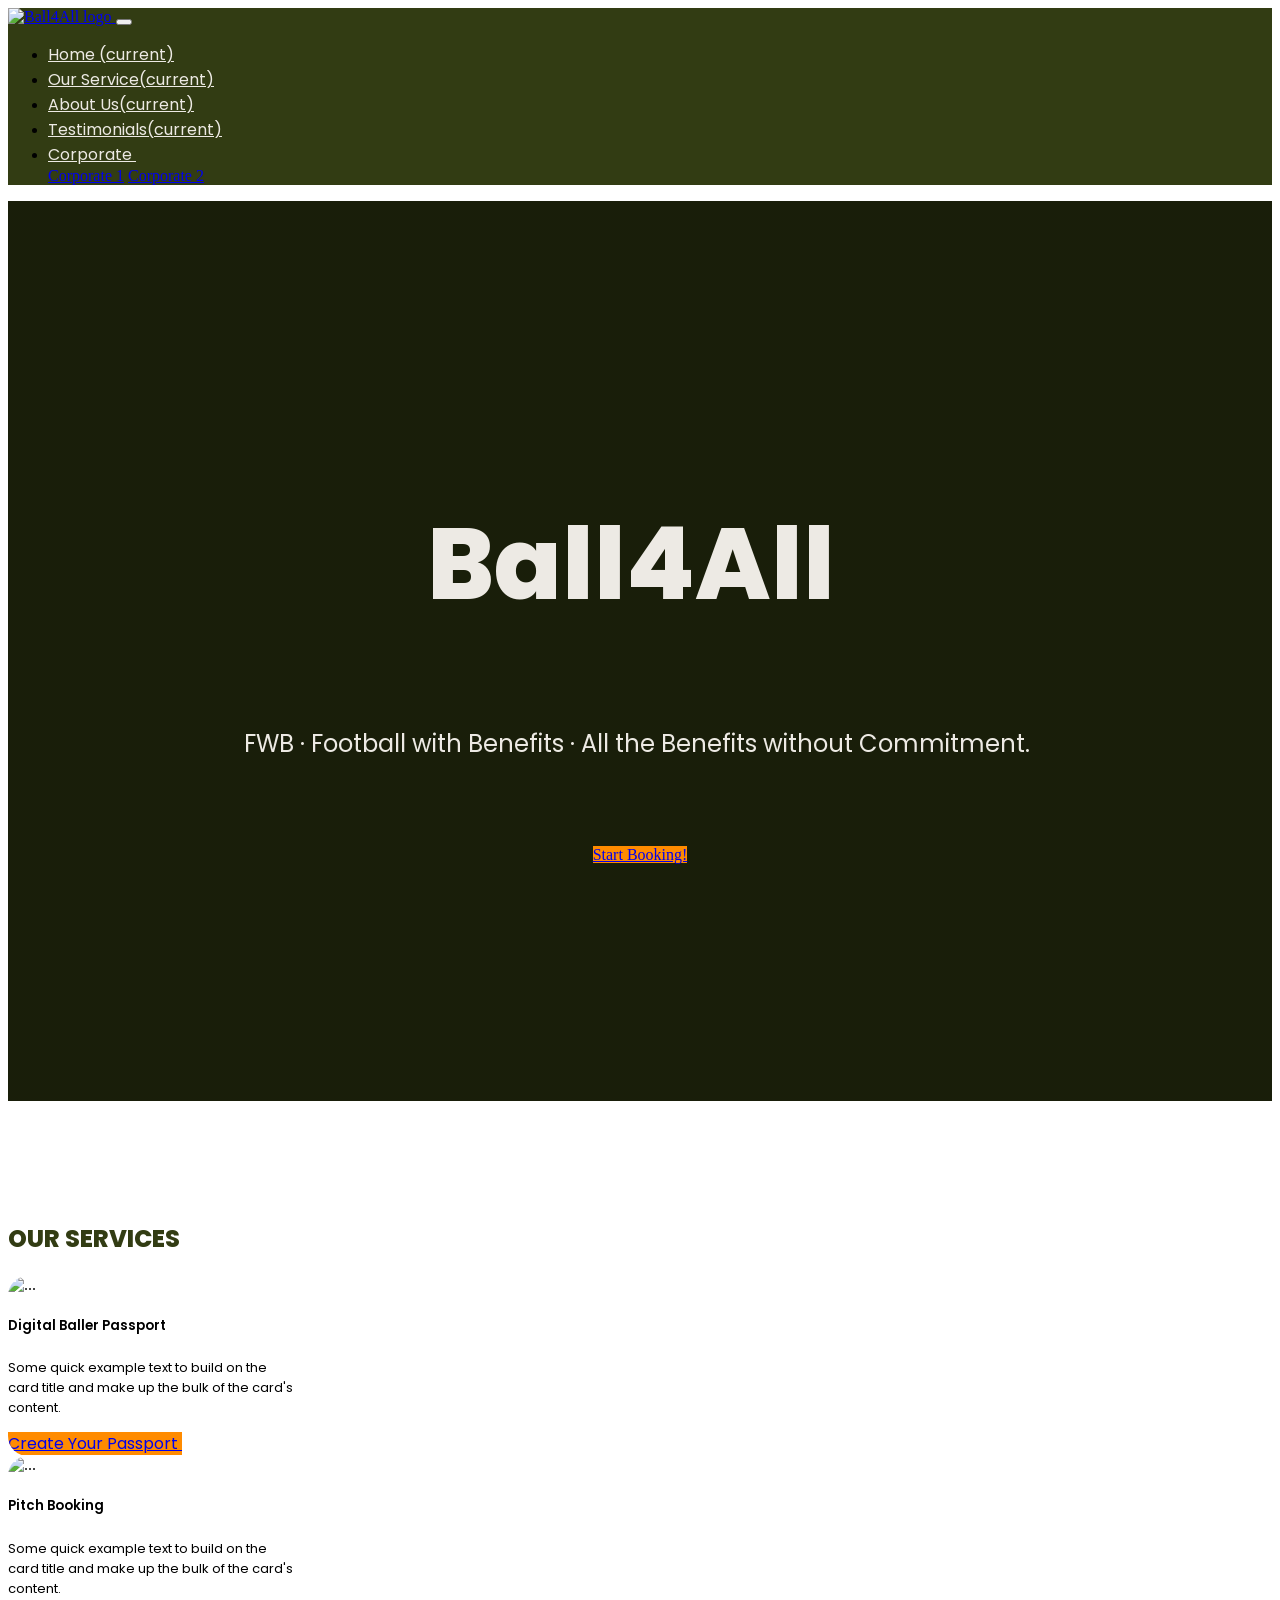
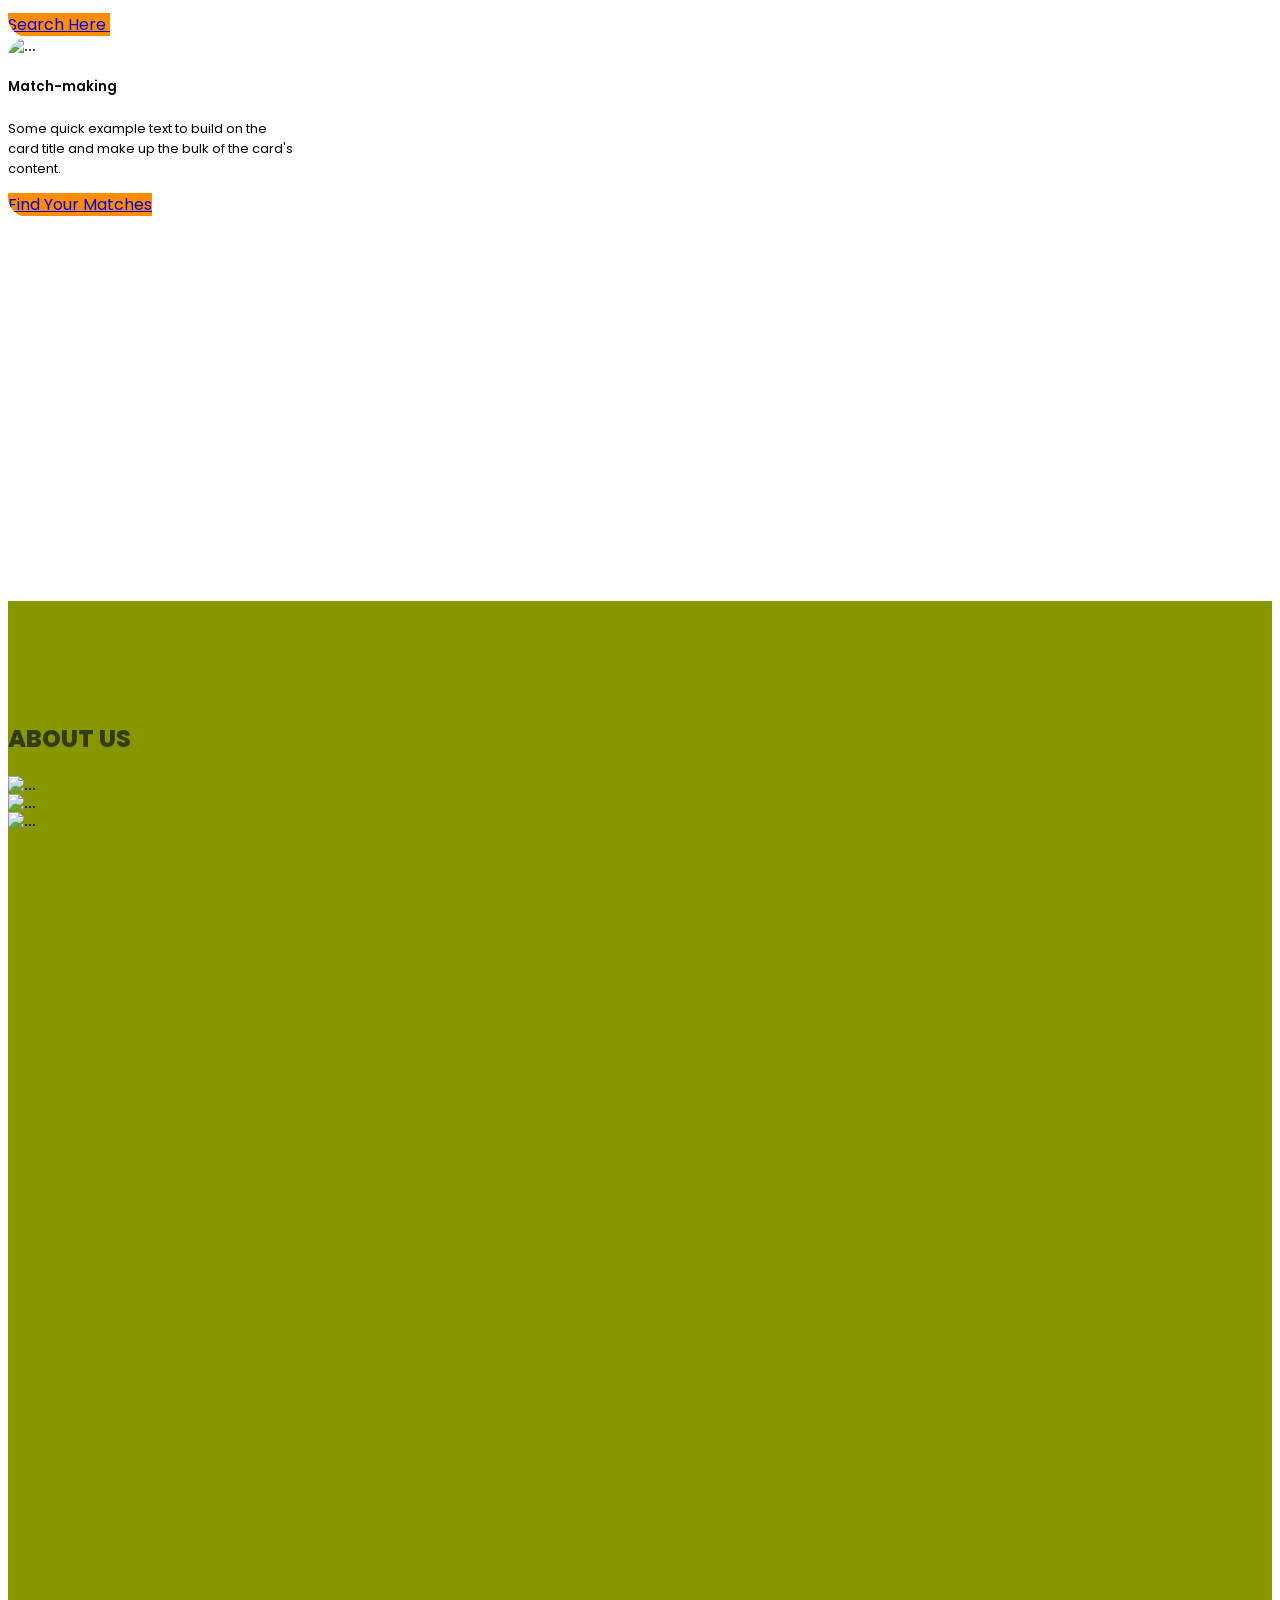
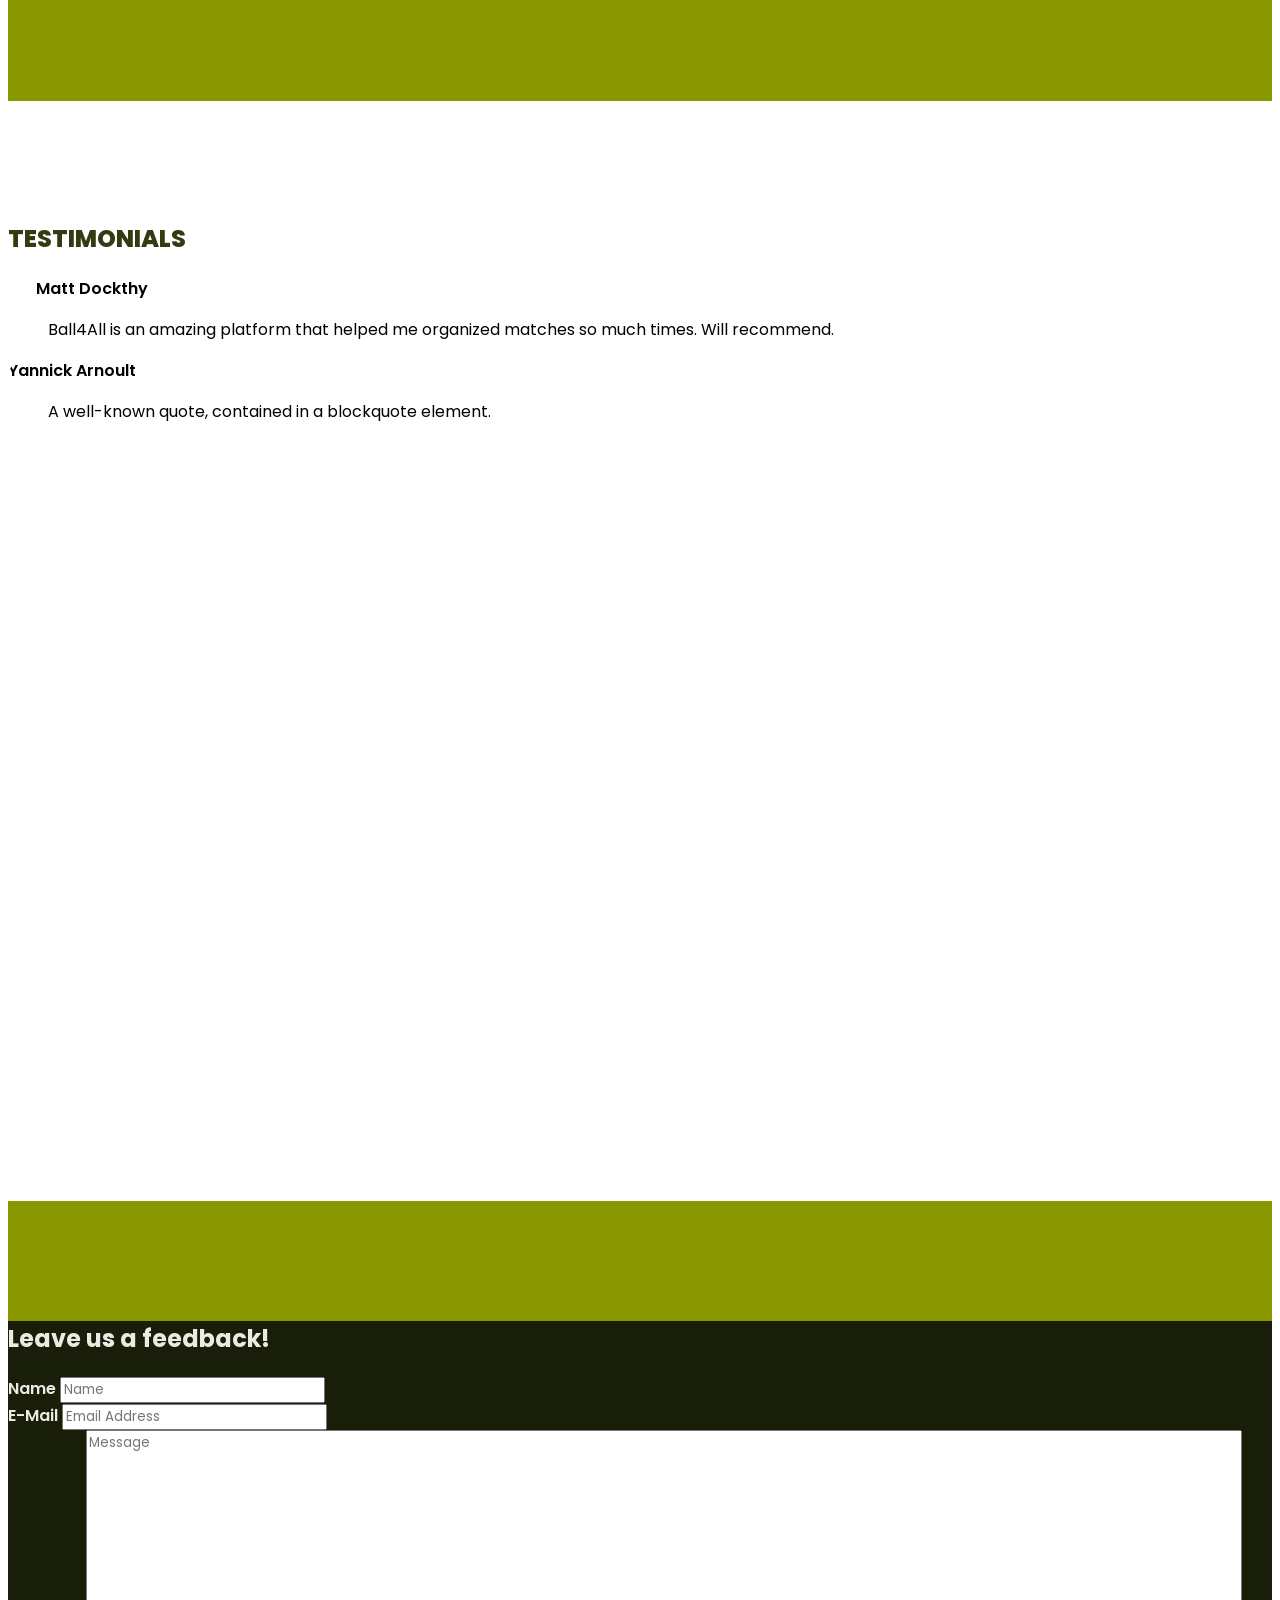
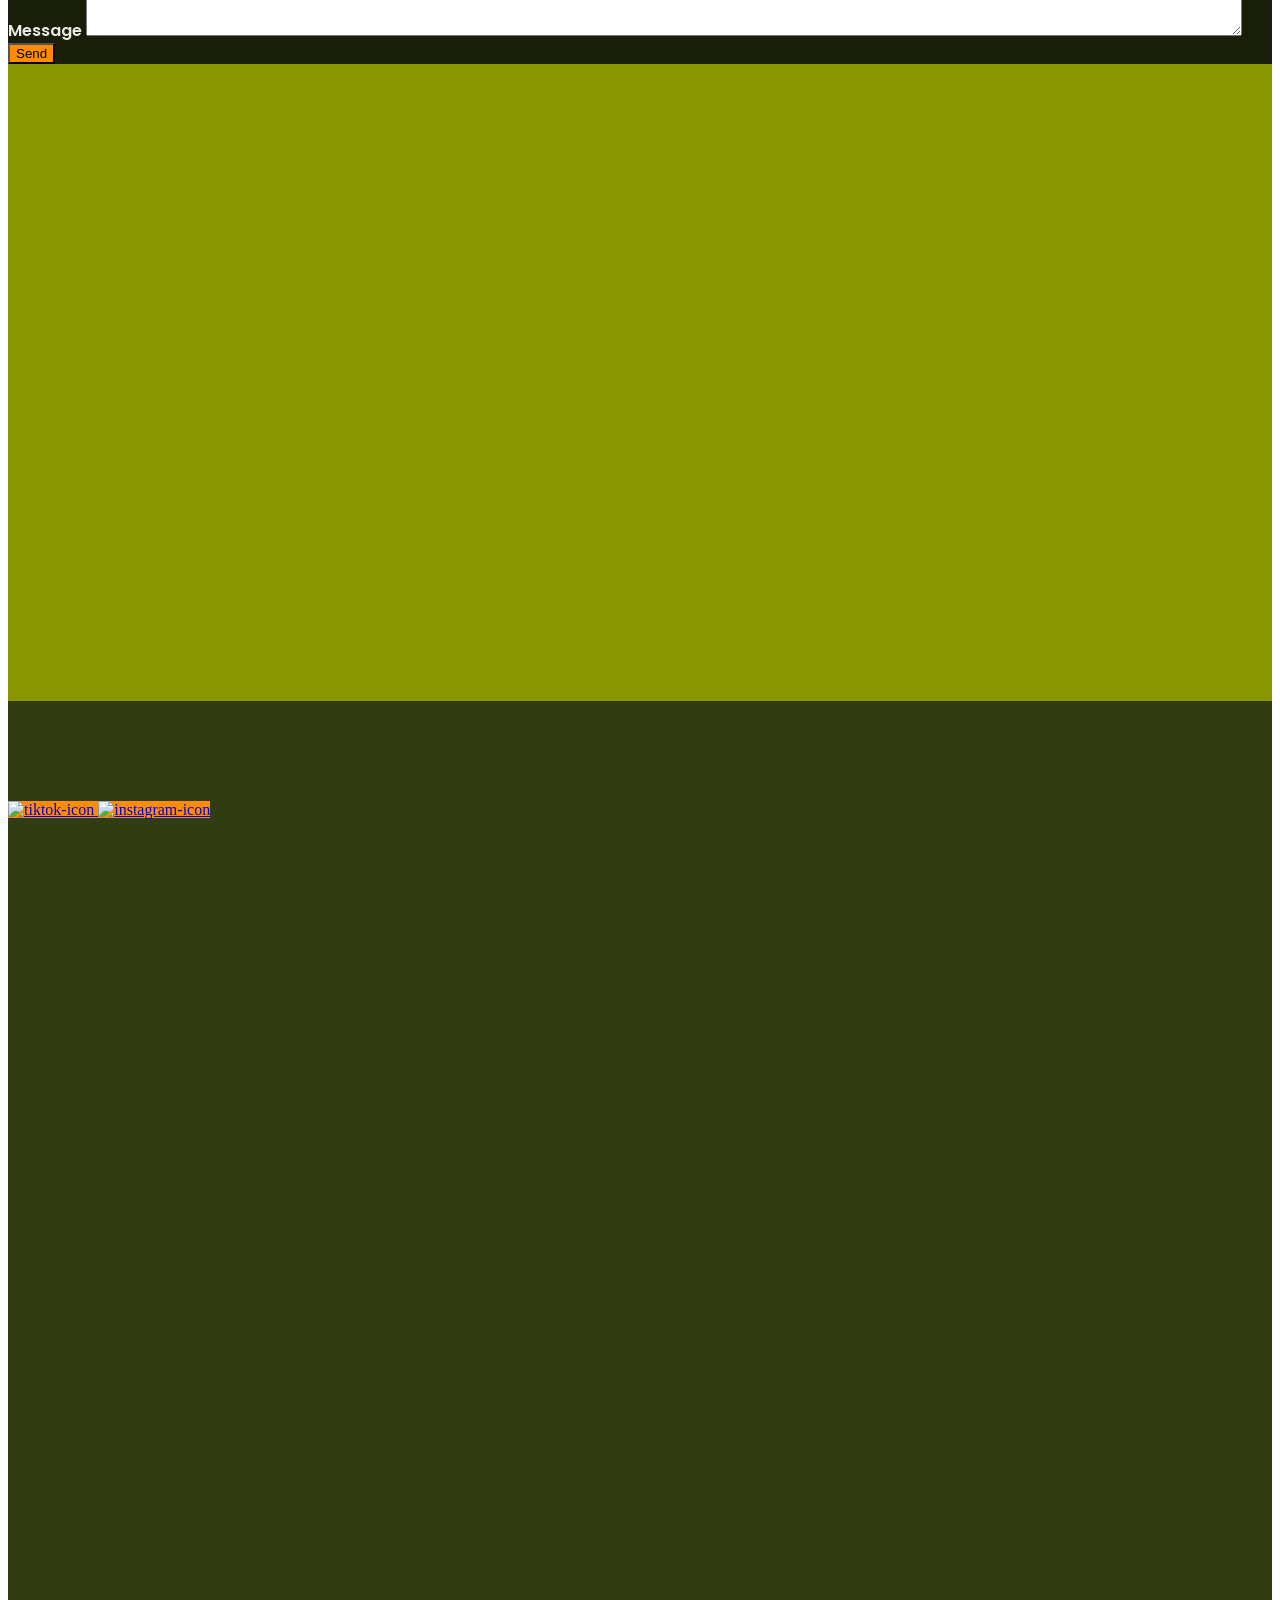
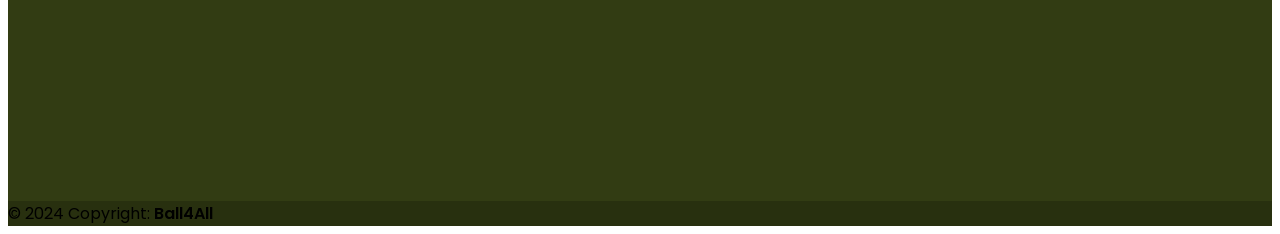
==== index.html @ 99232d5b "Fixed the Jumbotron" ====
<!DOCTYPE html>
<html lang="en">
  <head>
    <meta charset="utf-8">
    <meta http-equiv="X-UA-Compatible" content="IE=edge">
    <meta name="viewport" content="width=device-width, initial-scale=1">
    <title>Bootstrap Agency Page Template</title>
    <!-- Bootstrap -->
    <link href="css/bootstrap-4.4.1.css" rel="stylesheet">
    <link href="css/styles.css" rel="stylesheet" type="text/css">
	<link rel="preconnect" href="https://fonts.googleapis.com">
<link rel="preconnect" href="https://fonts.gstatic.com" crossorigin>
<link href="https://fonts.googleapis.com/css2?family=Poppins:ital,wght@0,100;0,200;0,300;0,400;0,500;0,600;0,700;0,800;0,900;1,100;1,200;1,300;1,400;1,500;1,600;1,700;1,800;1,900&display=swap" rel="stylesheet">
  </head>
  <body>
    <nav class="navbar navbar-expand-lg navbar-light bg-light">
    
        <a class="navbar-brand" href="#">
		      <img class="navbar-logo" src="images/ball4all logo-monogram-06.png" width="100" height="62,5" alt="Ball4All logo">
			  </a>
        
        <button class="navbar-toggler" type="button" data-toggle="collapse" data-target="#navbarSupportedContent" aria-controls="navbarSupportedContent" aria-expanded="false" aria-label="Toggle navigation"> <span class="navbar-toggler-icon"></span> </button>
      
      <div class="collapse navbar-collapse" id="navbarSupportedContent">
        <ul class="navbar-nav ml-auto">
          <li class="nav-item active"> <a class="nav-link poppins-regular" href="#">Home <span class="sr-only">(current)</span></a> </li>
          <li class="nav-item active"> <a class="nav-link poppins-regular" href="#">Our Service<span class="sr-only">(current)</span></a> </li>
          <li class="nav-item active"> <a class="nav-link poppins-regular" href="#">About Us<span class="sr-only">(current)</span></a> </li>
          <li class="nav-item active"> <a class="nav-link poppins-regular" href="#">Testimonials<span class="sr-only">(current)</span></a> </li>
          
         
			 <li class="nav-item dropdown">
            <a class="nav-link dropdown-toggle poppins-regular" href="#" id="navbarDropdown1" role="button" data-toggle="dropdown" aria-haspopup="true" aria-expanded="false"> Corporate&nbsp; </a>
            <div class="dropdown-menu" aria-labelledby="navbarDropdown">
              <a class="dropdown-item" href="corporate.html">Corporate 1</a> <a class="dropdown-item" href="corporate2.html">Corporate 2</a>
             
            </div>
          </li>
        </ul>
        <!--<form class="form-inline my-2 my-lg-0">
          <input class="form-control mr-sm-2 poppins-regular" type="search" placeholder="Search" aria-label="Search">
          <button class="btn btn-outline-success my-2 my-sm-0 poppins-regular" type="submit">Search</button>
        </form>-->
      </div>
    </nav>

    <header>
      <div class="jumbotron">
        <div class="container">
          <div class="row">
            <div class="col-12 content">
              <h1 class="brand-name text-center poppins-bold">Ball4All&nbsp;</h1>
              <h2 class="brand-intro text-center poppins-regular">FWB · Football with Benefits · All the Benefits without Commitment.&nbsp;</h2>
              <p>&nbsp;</p>
              <p class="booking-button text-center"><a class="btn btn-primary btn-lg" href="#" role="button poppins-regular">Start Booking!</a> </p>
            </div>
          </div>
        </div>
      </div>
    </header>
   
    <section id="our-services"> <!-- Our Services-->
      <div class="container">
  <div class="row">
            <div class="col-lg-12 mb-2 text-center">
            <h2 class="poppins-bold about-us">OUR SERVICES&nbsp;</h2>
          </div>
        </div>
		  

		  
  <div class="row">
    <div class="col-lg-4 col-md-6 col-sm-12">
	  <div class="card" style="width: 18rem;">
  <img src="images/ball4all-instagram-passport-13.jpg" class="card-img-top" alt="...">
  <div class="card-body">
    <h5 class="card-title poppins-semibold">Digital Baller Passport&nbsp;&nbsp;</h5>
    <p class="card-text poppins-regular">Some quick example text to build on the card title and make up the bulk of the card's content.</p>
    <a href="ballerpassport.html" class="btn btn-primary poppins-regular">Create Your Passport&nbsp;</a>
  </div>
</div>
<!-- end card 1 -->
	  </div>
	<div class="col-lg-4 col-md-6 col-sm-12">
	  <div class="card" style="width: 18rem;">
  <img src="images/ball4all-instagram-12.jpg" class="card-img-top" alt="...">
  <div class="card-body">
    <h5 class="card-title poppins-semibold">Pitch Booking&nbsp;</h5>
    <p class="card-text poppins-regular">Some quick example text to build on the card title and make up the bulk of the card's content.</p>
    <a href="pitch-booking.html" class="btn btn-primary poppins-regular">Search Here&nbsp;</a>
  </div>
</div>
	 </div>
	<!-- end card 2 -->
	<div class="col-lg-4 col-md-6 col-sm-12">
	  <div class="card" style="width: 18rem;">
  <img src="images/ball4all-instagram-matchmaking-16.jpg" class="card-img-top" alt="...">
  <div class="card-body">
    <h5 class="card-title poppins-semibold">Match-making&nbsp;</h5>
    <p class="card-text poppins-regular">Some quick example text to build on the card title and make up the bulk of the card's content.</p>
    <a href="matchmaking.html" class="btn btn-primary poppins-regular">Find Your Matches</a>
  </div>
</div>
	  </div>
	<!-- end card 3 -->
  </div>
  </div>
</section>

  <section id="about-us" class="sc-about"> <!--About Us-->
		<div class="container">
        <div class="row">
          <div class="col-lg-12 mb-3 mt-5 text-center">
            <h2 class="poppins-bold about-us">ABOUT US&nbsp;</h2>
          </div>
        </div>
    </div>
	    
    <div class="container">
          <div id="carouselExample" class="carousel slide">
        <div class="carousel-inner">
          <div class="carousel-item active">
            <img src="images/ball4all_brand-styleguide-mockup.jpg" class="d-block w-100" alt="...">
          </div>
          <div class="carousel-item">
            <img src="images/ball4all_brand-styleguide-mockup2.jpg" class="d-block w-100" alt="...">
          </div>
          <div class="carousel-item">
            <img src="..." class="d-block w-100" alt="...">
          </div>
        </div>
        <button class="carousel-control-prev" type="button" data-bs-target="#carouselExample" data-bs-slide="prev">
          <span class="carousel-control-prev-icon" aria-hidden="true"></span>
          <span class="visually-hidden poppins-regular">Previous</span>
        </button>
        <button class="carousel-control-next" type="button" data-bs-target="#carouselExample" data-bs-slide="next">
          <span class="carousel-control-next-icon" aria-hidden="true"></span>
          <span class="visually-hidden poppins-regular">Next</span>
        </button>
      </div>
    </div>
     <!-- end carousel -->

  </section>
		  
	
  <section class="testimonials"> <!-- Testimonial Section--->
		   
      <div class="row">
          <div class="col-lg-12 mb-2 mt-5 text-center">
            <h2 class="poppins-bold about-us">TESTIMONIALS&nbsp;</h2>
          </div>
        </div>

      <div class="row">
          <div class= "col-lg-6 col-sm-12"> 
            <div class="card">
          <div class="card-header poppins-semibold">
        &nbsp; &nbsp; &nbsp; &nbsp;Matt Dockthy</div>
      <div class="card-body">
        <blockquote class="blockquote mb-0 poppins-regular">
          <p>Ball4All is an amazing platform that helped me organized matches so much times. Will recommend.&nbsp;&nbsp;</p>
        </blockquote>
      </div>
    </div>
        </div>
        <!-- end quote 1 -->
        <div class= "col-lg-6 col-sm-12"> 
        <div class="card">
      <div class="card-header poppins-semibold">
        Yannick Arnoult&nbsp; </div>
      <div class="card-body">
        <blockquote class="blockquote mb-0 poppins-regular">
          <p>A well-known quote, contained in a blockquote element.</p>
        </blockquote>
      </div>
    </div>
        </div>
        <!-- end quote 2 -->
      </div>
		  
	</section>	  
		
  <section class="sc-feedback">
      <div class="row mt-4">
        <div class="col-12 col-md-8 mx-auto">
          <div class="jumbotron">
            <div class="row text-center">
              <div class="text-center col-12 feedback-title poppins-bold">
                <h2>Leave us a feedback!</h2>
              </div>
              <div class="text-center col-12">
                <!-- CONTACT FORM https://github.com/jonmbake/bootstrap3-contact-form -->
                <form id="feedbackForm" class="text-center">
                  <div class="form-group poppins-semibold feedback-info">
                    <label for="name">Name</label>
                    <input type="text" class="form-control poppins-regular" id="name" name="name" placeholder="Name" aria-describedby="nameHelp">
                    <span id="nameHelp" class="form-text text-muted" style="display: none;">Please enter your name.</span>
                  </div>
                  <div class="form-group poppins-semibold feedback-info">
                    <label for="email">E-Mail</label>
                    <input type="email" class="form-control poppins-regular" id="email" name="email" placeholder="Email Address" aria-describedby="emailHelp">
                    <span id="emailHelp" class="form-text text-muted" style="display: none;">Please enter a valid e-mail address.</span>
                  </div>
                  <div class="form-group poppins-semibold feedback-info">
                    <label for="message">Message</label>
                    <textarea rows="10" cols="100" class="form-control poppins-regular" id="message" name="message" placeholder="Message" aria-describedby="messageHelp"></textarea>
                    <span id="messageHelp" class="form-text text-muted" style="display: none;">Please enter a message.</span>
                  </div>
                  <button type="submit" id="feedbackSubmit" class="btn btn-primary btn-lg"> Send</button>
                </form>
              </div>
            </div>
          </div>
        </div>
      </div>
  </section>
    </div>
	
    <!-- jQuery (necessary for Bootstrap's JavaScript plugins) --> 
    <script src="js/jquery-3.4.1.min.js"></script> 
    <!-- Include all compiled plugins (below), or include individual files as needed --> 
    <script src="js/popper.min.js"></script> 
    <script src="js/bootstrap-4.4.1.js"></script>
			</div>
           </div>
		</section>
	 <footer class="text-center text-white" style="background-color: #323C13;">
  <!-- Grid container -->
  <div class="container pt-4">
    <!-- Section: Social media -->
    <section class="mb-4">
    
      <a
        class="btn btn-link btn-floating btn-lg text-dark m-1"
        href="#!"
        role="button"
        data-mdb-ripple-color="dark"
        ><i class="fab fa-tiktok"></i
      > <img src="images/tiktok-icon.png" width="30" length="30" alt="tiktok-icon"> </a>

      <!-- Instagram -->
      <a
        class="btn btn-link btn-floating btn-lg text-dark m-1"
        href="https://www.instagram.com/ball4all24/" 
        role="button"
        data-mdb-ripple-color="dark"
        ><i class="fab fa-instagram"></i
      > <img src="images/instagram-white-icon.png" width="30" length="30" alt="instagram-icon"> </a>

      
    </section>
    <!-- Section: Social media -->
  </div>
  <!-- Grid container -->

  <!-- Copyright -->
  <div class="text-center p-3 poppins-regular" style="background-color: rgba(0, 0, 0, 0.2);">
    © 2024 Copyright:
    <a class="poppins-semibold">Ball4All</a>
  </div>
  <!-- Copyright -->
</footer>
  
<!-- End of .container -->
  </body>
</html>
---- css/styles.css ----
@charset "utf-8";
/* CSS Document */

.navbar {
	background-color: #323C13 !important; 
}

.jumbotron {
	background-color: #323C13 !important;
}

.nav-link {
	color: #EDEAE4 !important; 
}

.btn {
	background-color: #FF8B00 !important;
}

.btn:active {
	background-color: #889600 !important;
}

.btn-outline-success {
	border-color: #FF8B00 !important; 
}

.btn-outline-success:active {
	border-color: #FF8B00 !important; 
}

.jumbotron {
	background-image: linear-gradient(rgba(0, 0, 0, 0.5), rgba(0, 0, 0, 0.5)), url("../images/playing-football.jpg");
	background-size: cover;
	background-repeat: no-repeat; 
}

.poppins-bold {
  font-family: "Poppins", sans-serif;
  font-weight: 800;
  font-style: normal;
}

.poppins-regular {
  font-family: "Poppins", sans-serif;
  font-weight: 400;
  font-style: normal;
	
}

.brand-name {
	color: #EDEAE4 !important; 
	font-size: 100px !important;
}

.brand-intro {
	color: #EDEAE4 !important;
}

.landing-page {
	background-color: aqua; 
	opacity: 0.5; 
}

.poppins-semibold {
  font-family: "Poppins", sans-serif;
  font-weight: 600;
  font-style: normal;
}

.about-us {
	color: #323C13; 
}

.card-text {
	font-size: 13px;
}

.carousel-control-next {
	opacity: 0; 
}

.carousel-control-prev {
	opacity: 0; 
}

.feedback-title {
	color: #EDEAE4;
}

.feedback-info {
	color: #EDEAE4;
}


.sc-about{
	background-color: #889600;

}
.sc-feedback{
	background-color: #889600;
}

section{
	width: 100%;
	padding-top: 100px;
	padding-bottom: 100px;
	min-height: 100vh;
	width: 100%;
}
.card{
	border-radius:20px;
	overflow: hidden;
}

.jumbotron .content{
	display: flex;
	flex-direction: column;
	justify-content: center;
	align-items: center;
	height: 100vh;

}
.jumbotron {
	border-radius: 0 !important;
}
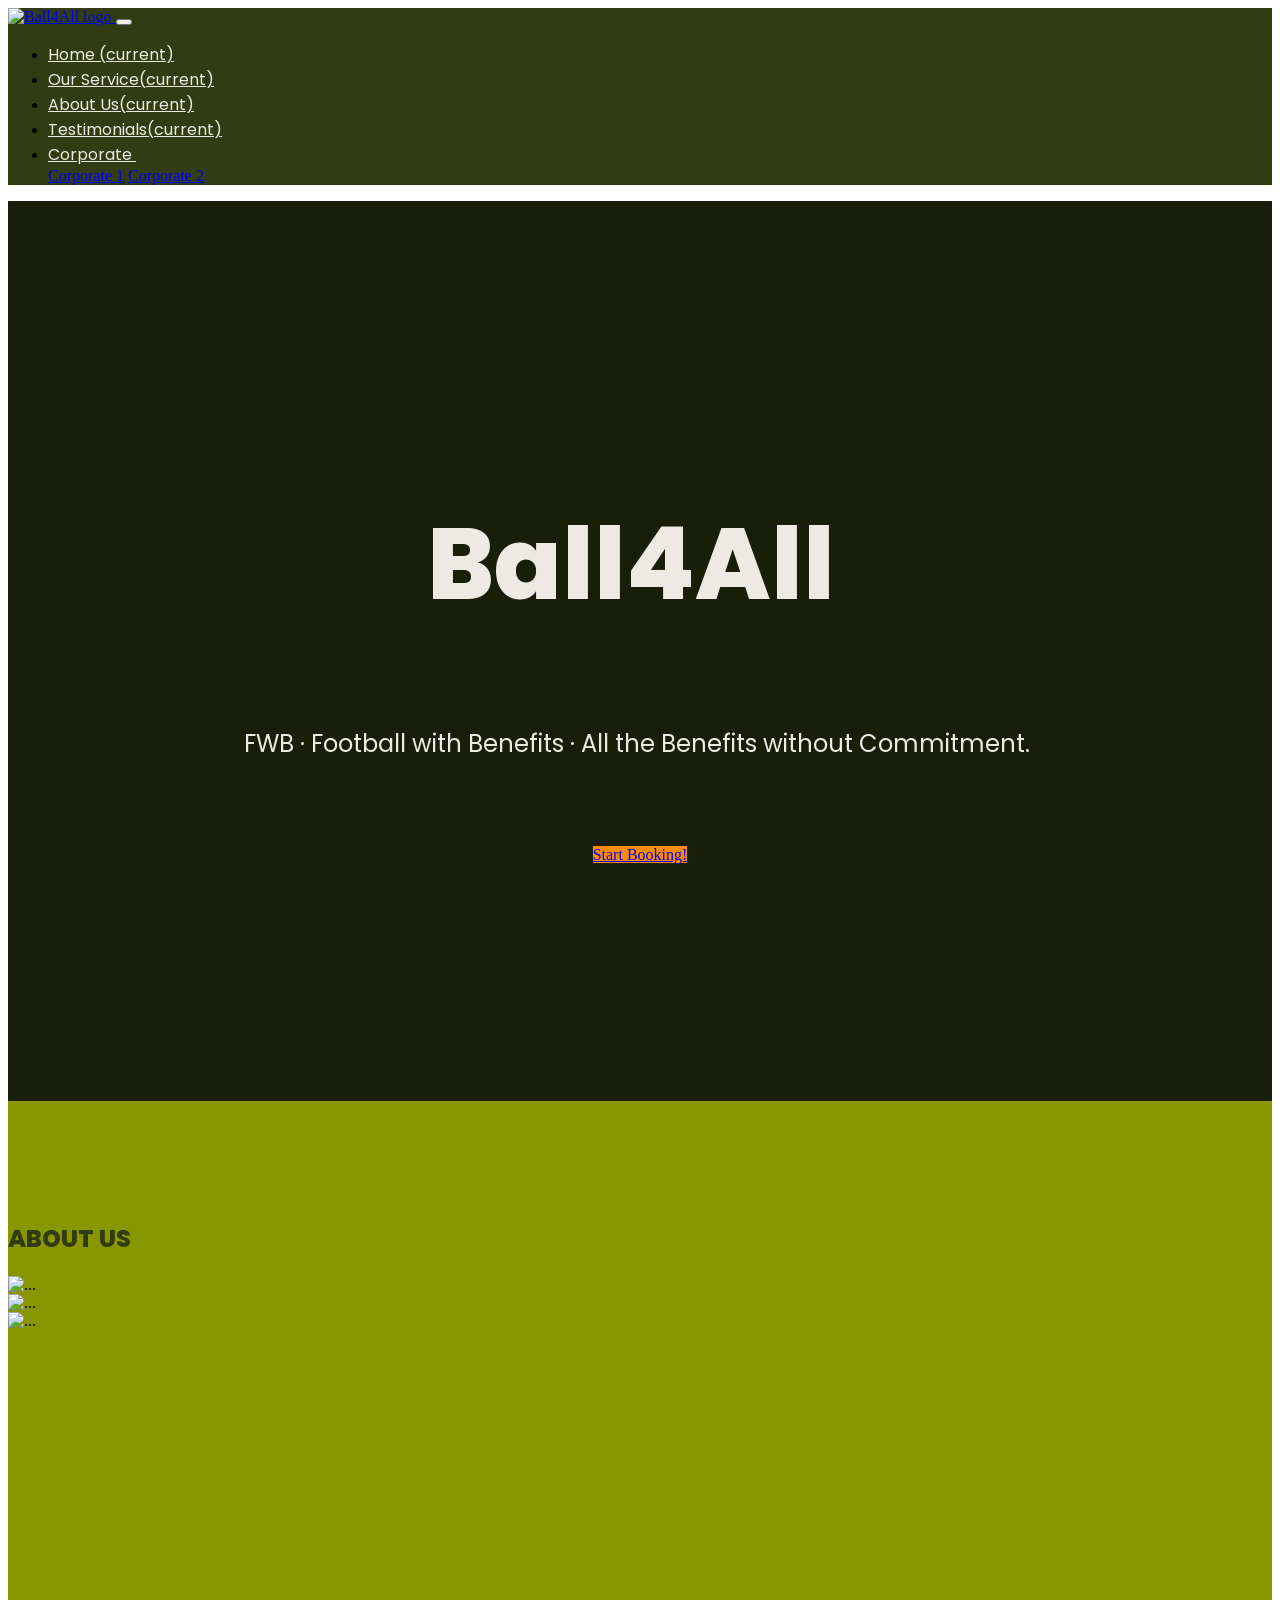
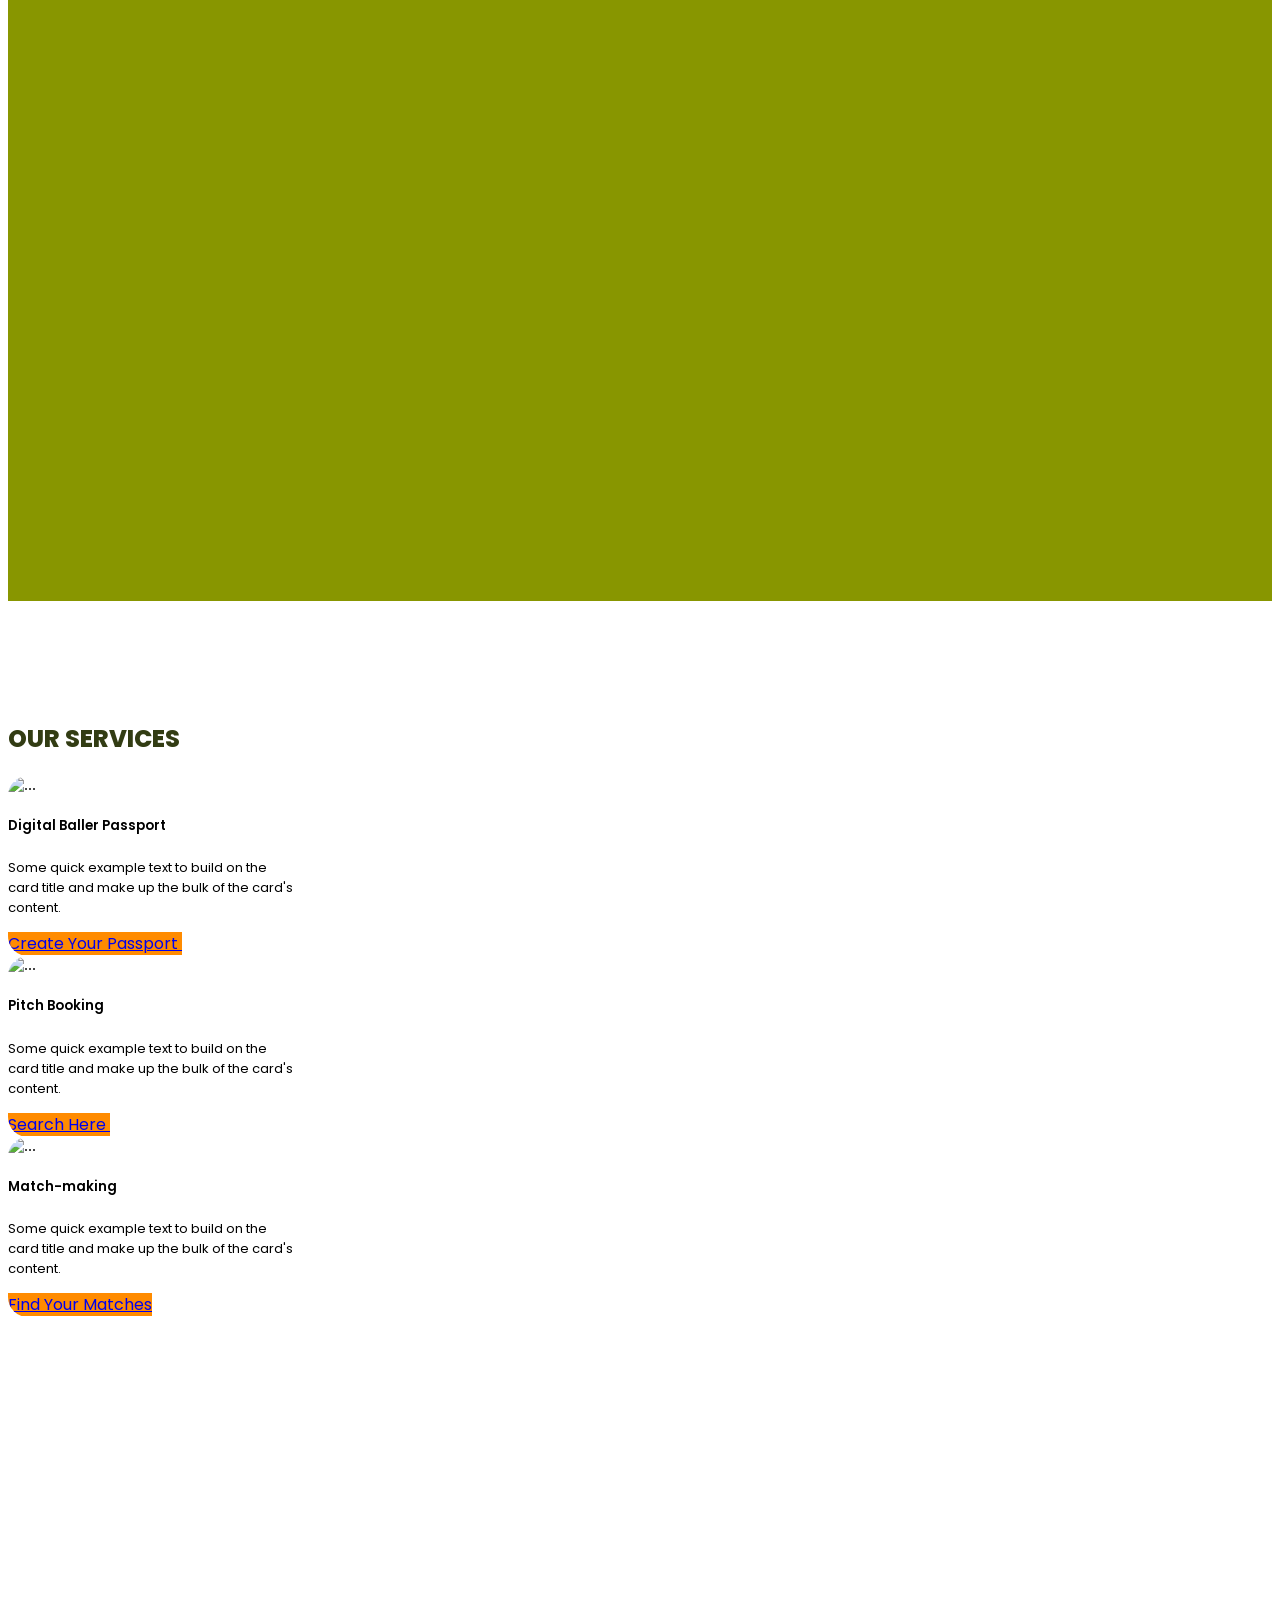
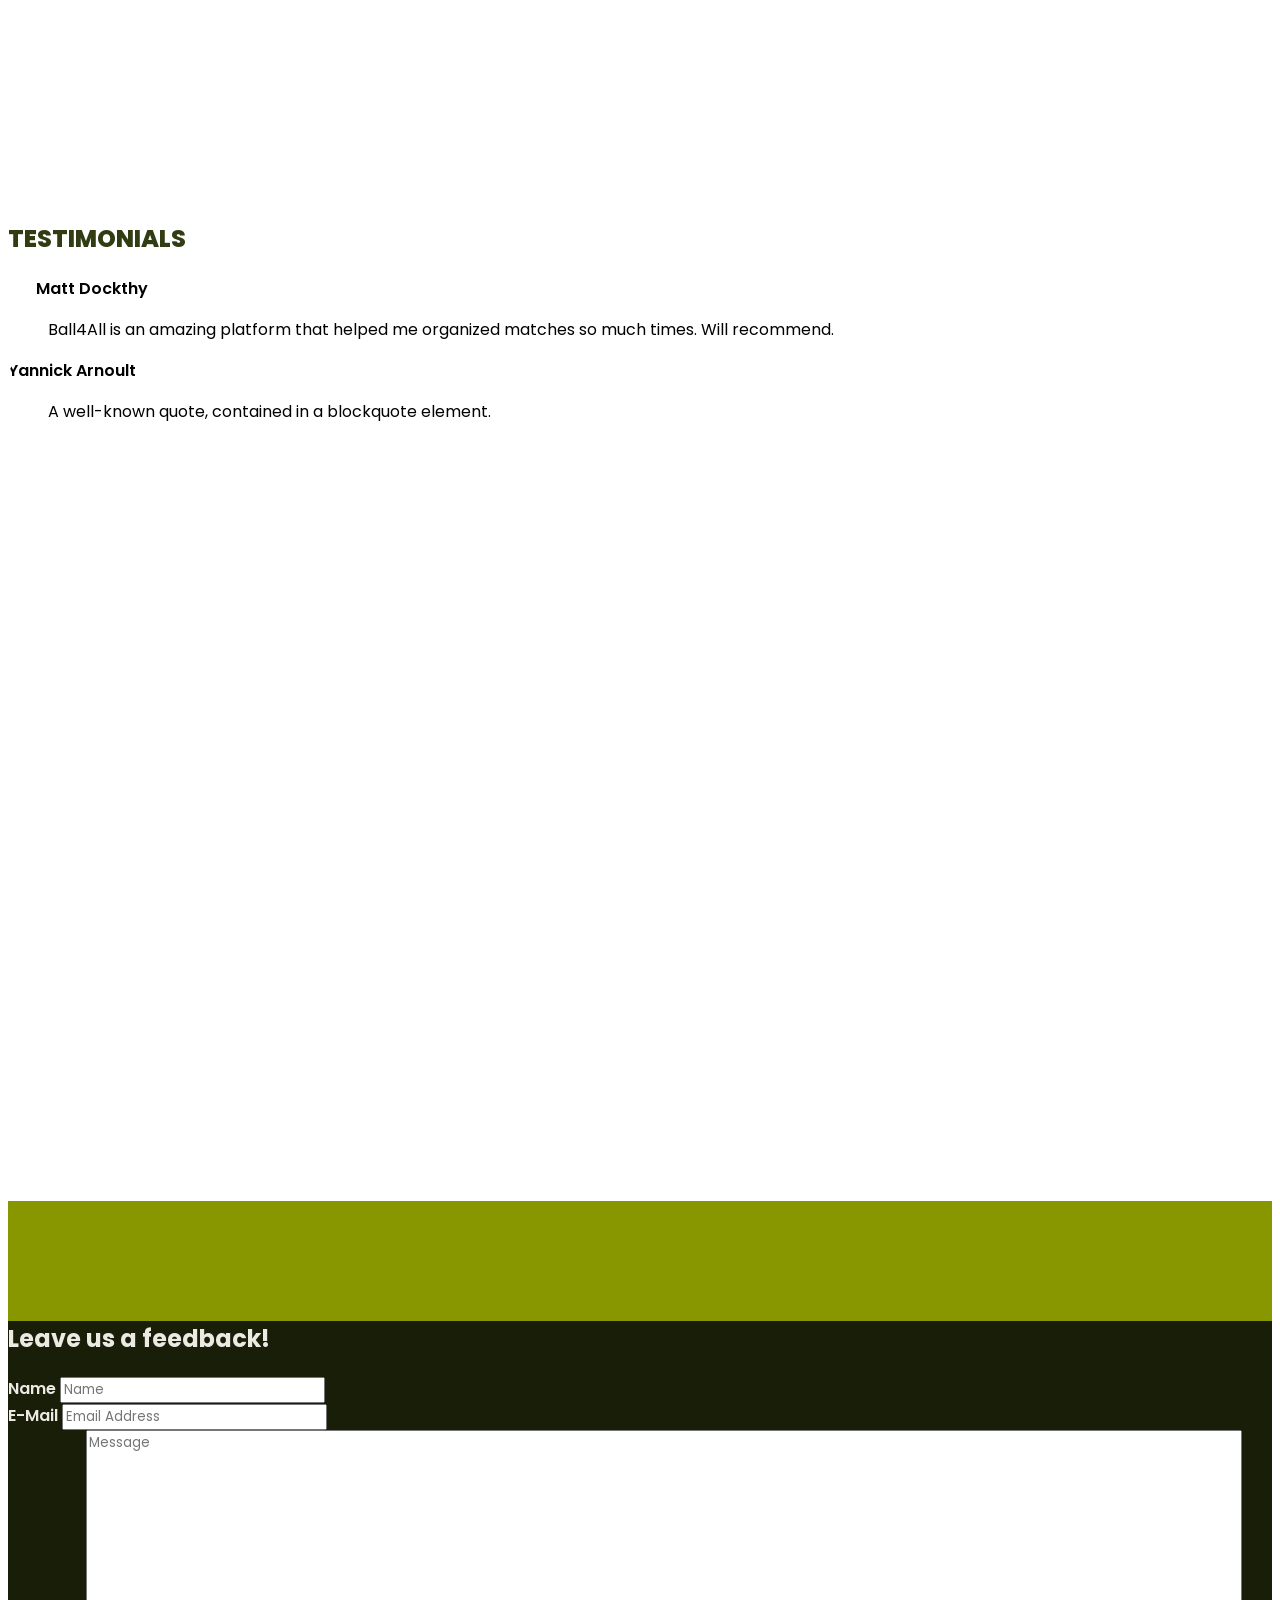
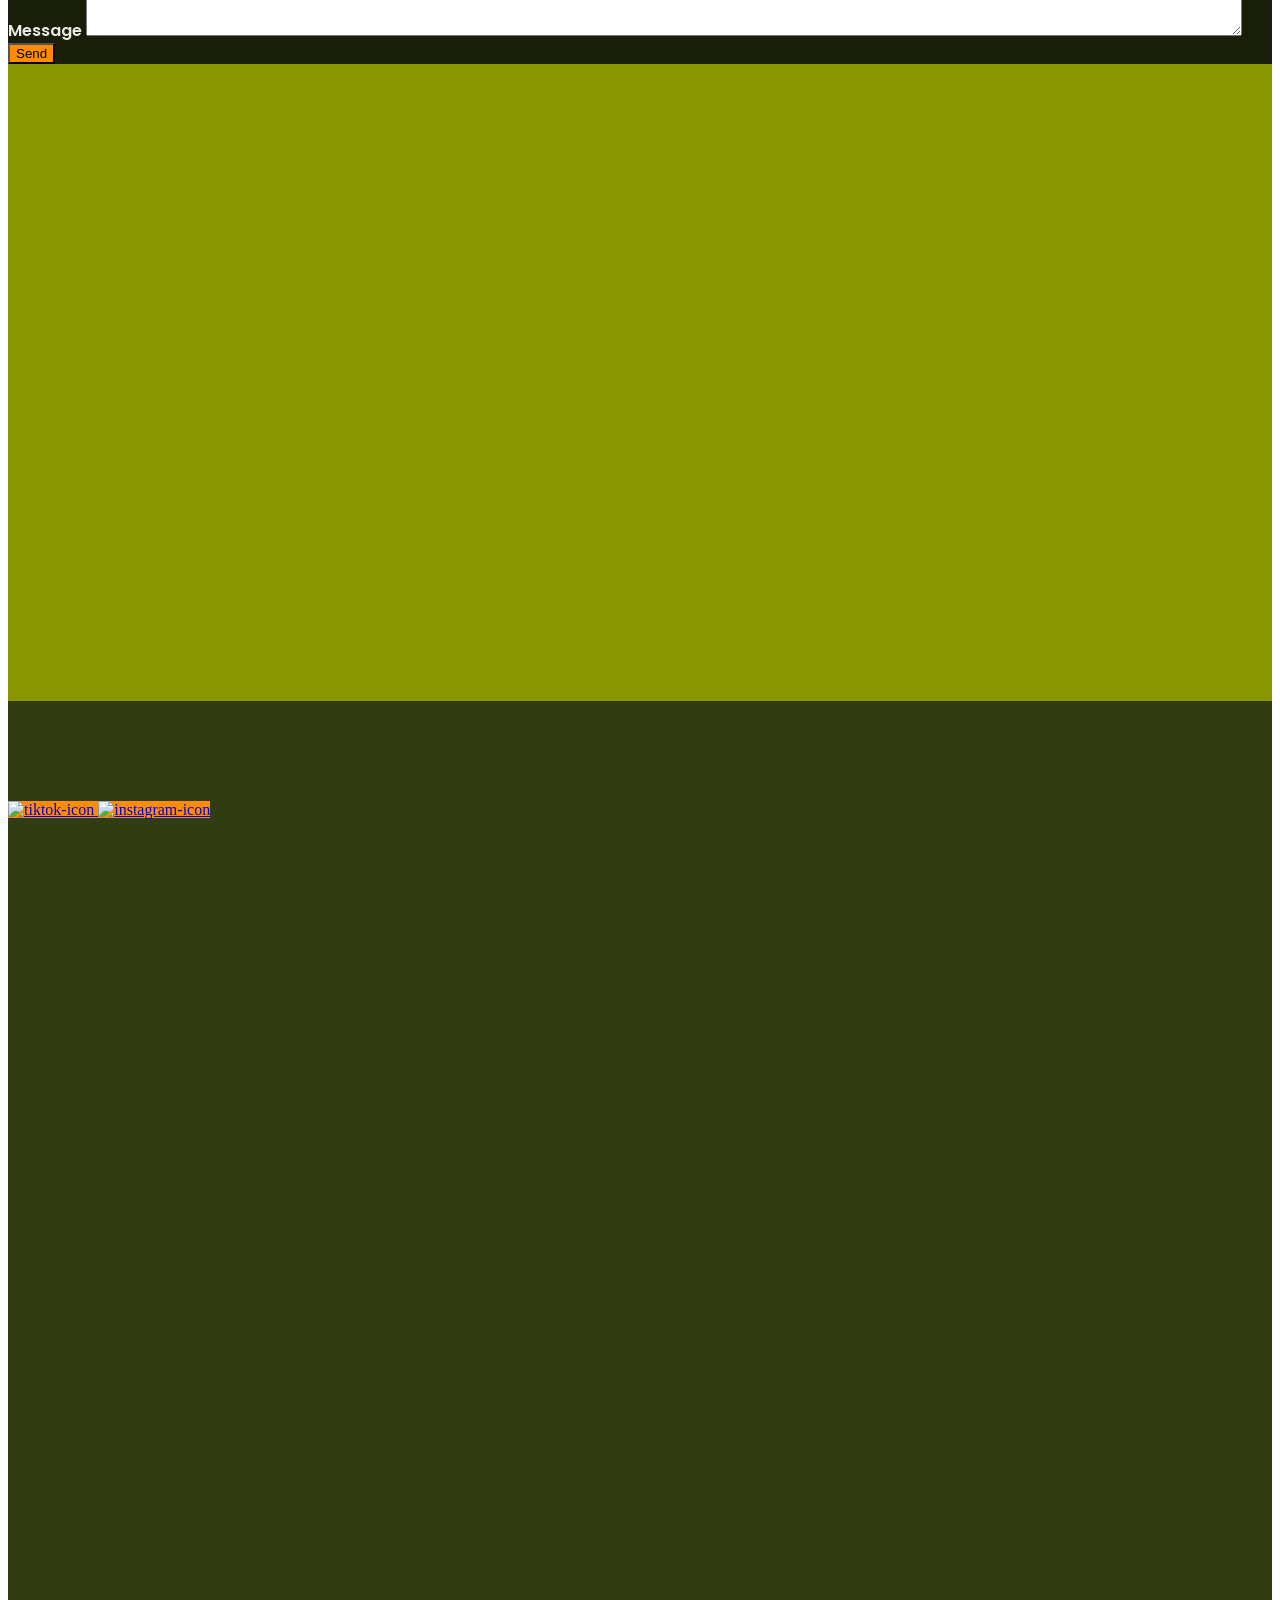
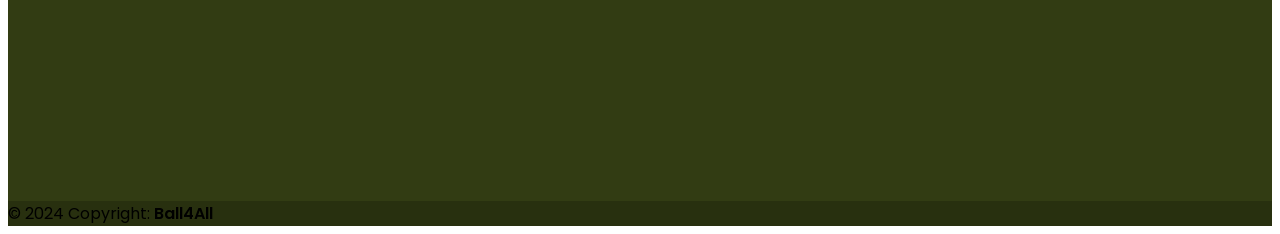
==== commit 47e90903: "Moved About us section above Our Services" ====
--- a/index.html
+++ b/index.html
@@ -58,6 +58,42 @@
         </div>
       </div>
     </header>
+
+    <section id="about-us" class="sc-about"> <!--About Us-->
+		<div class="container">
+        <div class="row">
+          <div class="col-lg-12 mb-3 mt-5 text-center">
+            <h2 class="poppins-bold about-us">ABOUT US&nbsp;</h2>
+          </div>
+        </div>
+    </div>
+	    
+    <div class="container">
+          <div id="carouselExample" class="carousel slide">
+        <div class="carousel-inner">
+          <div class="carousel-item active">
+            <img src="images/ball4all_brand-styleguide-mockup.jpg" class="d-block w-100" alt="...">
+          </div>
+          <div class="carousel-item">
+            <img src="images/ball4all_brand-styleguide-mockup2.jpg" class="d-block w-100" alt="...">
+          </div>
+          <div class="carousel-item">
+            <img src="..." class="d-block w-100" alt="...">
+          </div>
+        </div>
+        <button class="carousel-control-prev" type="button" data-bs-target="#carouselExample" data-bs-slide="prev">
+          <span class="carousel-control-prev-icon" aria-hidden="true"></span>
+          <span class="visually-hidden poppins-regular">Previous</span>
+        </button>
+        <button class="carousel-control-next" type="button" data-bs-target="#carouselExample" data-bs-slide="next">
+          <span class="carousel-control-next-icon" aria-hidden="true"></span>
+          <span class="visually-hidden poppins-regular">Next</span>
+        </button>
+      </div>
+    </div>
+     <!-- end carousel -->
+
+  </section>
    
     <section id="our-services"> <!-- Our Services-->
       <div class="container">
@@ -106,42 +142,6 @@
   </div>
   </div>
 </section>
-
-  <section id="about-us" class="sc-about"> <!--About Us-->
-		<div class="container">
-        <div class="row">
-          <div class="col-lg-12 mb-3 mt-5 text-center">
-            <h2 class="poppins-bold about-us">ABOUT US&nbsp;</h2>
-          </div>
-        </div>
-    </div>
-	    
-    <div class="container">
-          <div id="carouselExample" class="carousel slide">
-        <div class="carousel-inner">
-          <div class="carousel-item active">
-            <img src="images/ball4all_brand-styleguide-mockup.jpg" class="d-block w-100" alt="...">
-          </div>
-          <div class="carousel-item">
-            <img src="images/ball4all_brand-styleguide-mockup2.jpg" class="d-block w-100" alt="...">
-          </div>
-          <div class="carousel-item">
-            <img src="..." class="d-block w-100" alt="...">
-          </div>
-        </div>
-        <button class="carousel-control-prev" type="button" data-bs-target="#carouselExample" data-bs-slide="prev">
-          <span class="carousel-control-prev-icon" aria-hidden="true"></span>
-          <span class="visually-hidden poppins-regular">Previous</span>
-        </button>
-        <button class="carousel-control-next" type="button" data-bs-target="#carouselExample" data-bs-slide="next">
-          <span class="carousel-control-next-icon" aria-hidden="true"></span>
-          <span class="visually-hidden poppins-regular">Next</span>
-        </button>
-      </div>
-    </div>
-     <!-- end carousel -->
-
-  </section>
 		  
 	
   <section class="testimonials"> <!-- Testimonial Section--->
--- a/css/styles.css
+++ b/css/styles.css
@@ -121,6 +121,7 @@
 	height: 100vh;
 
 }
-.jumbotron {
+header .jumbotron {
 	border-radius: 0 !important;
+	margin-bottom: 0px;
 }
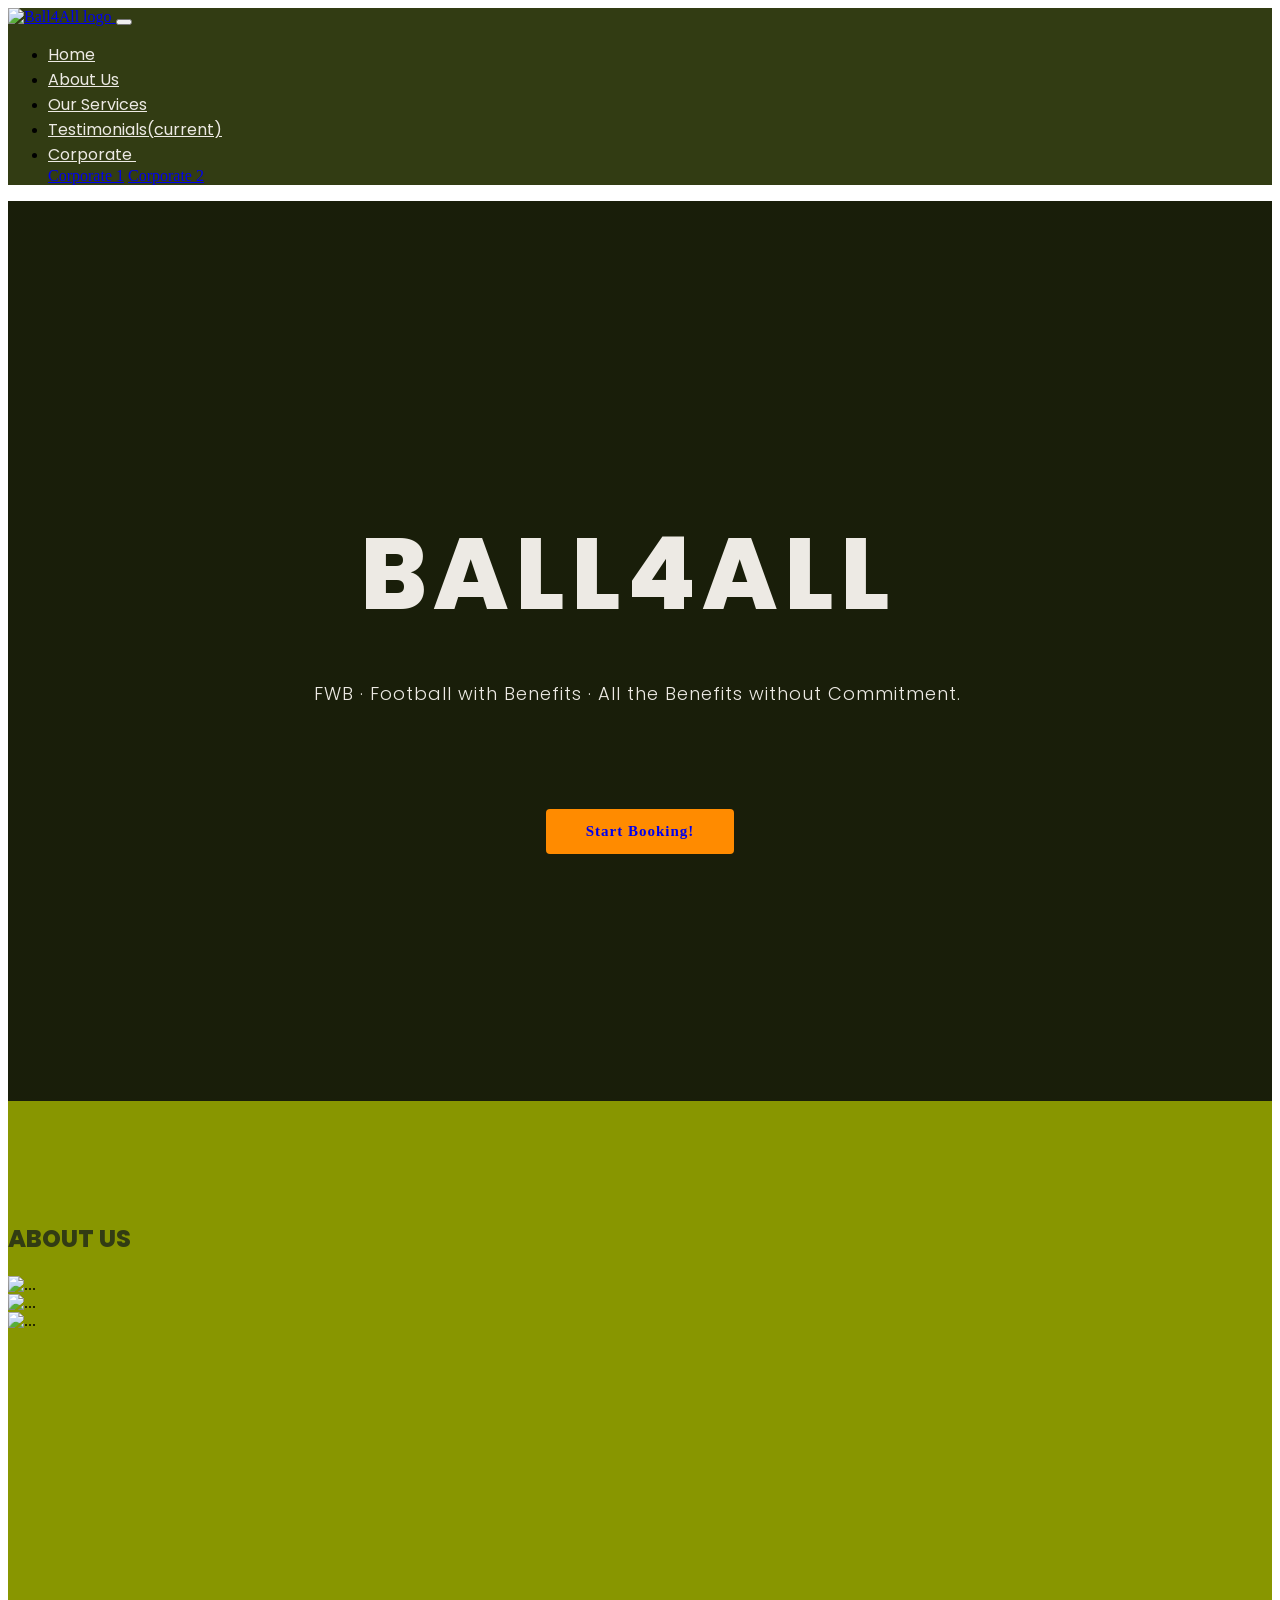
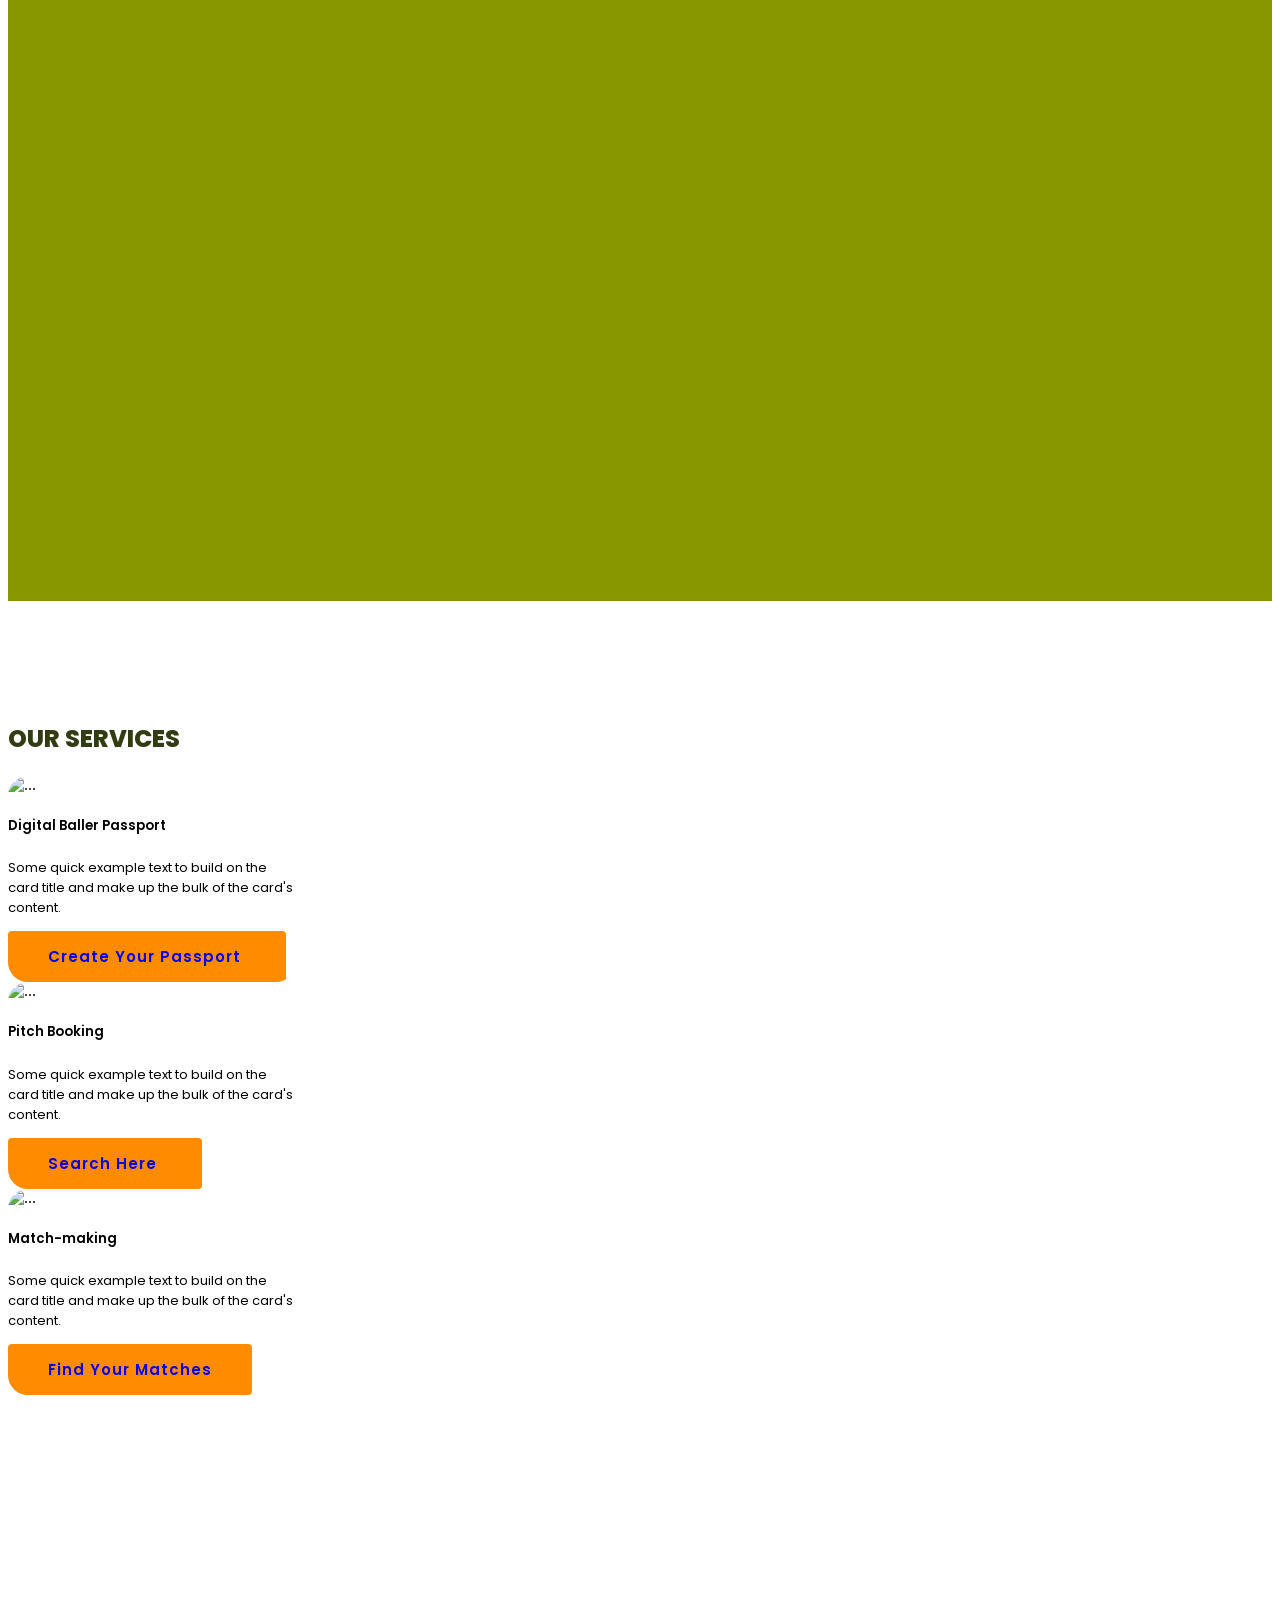
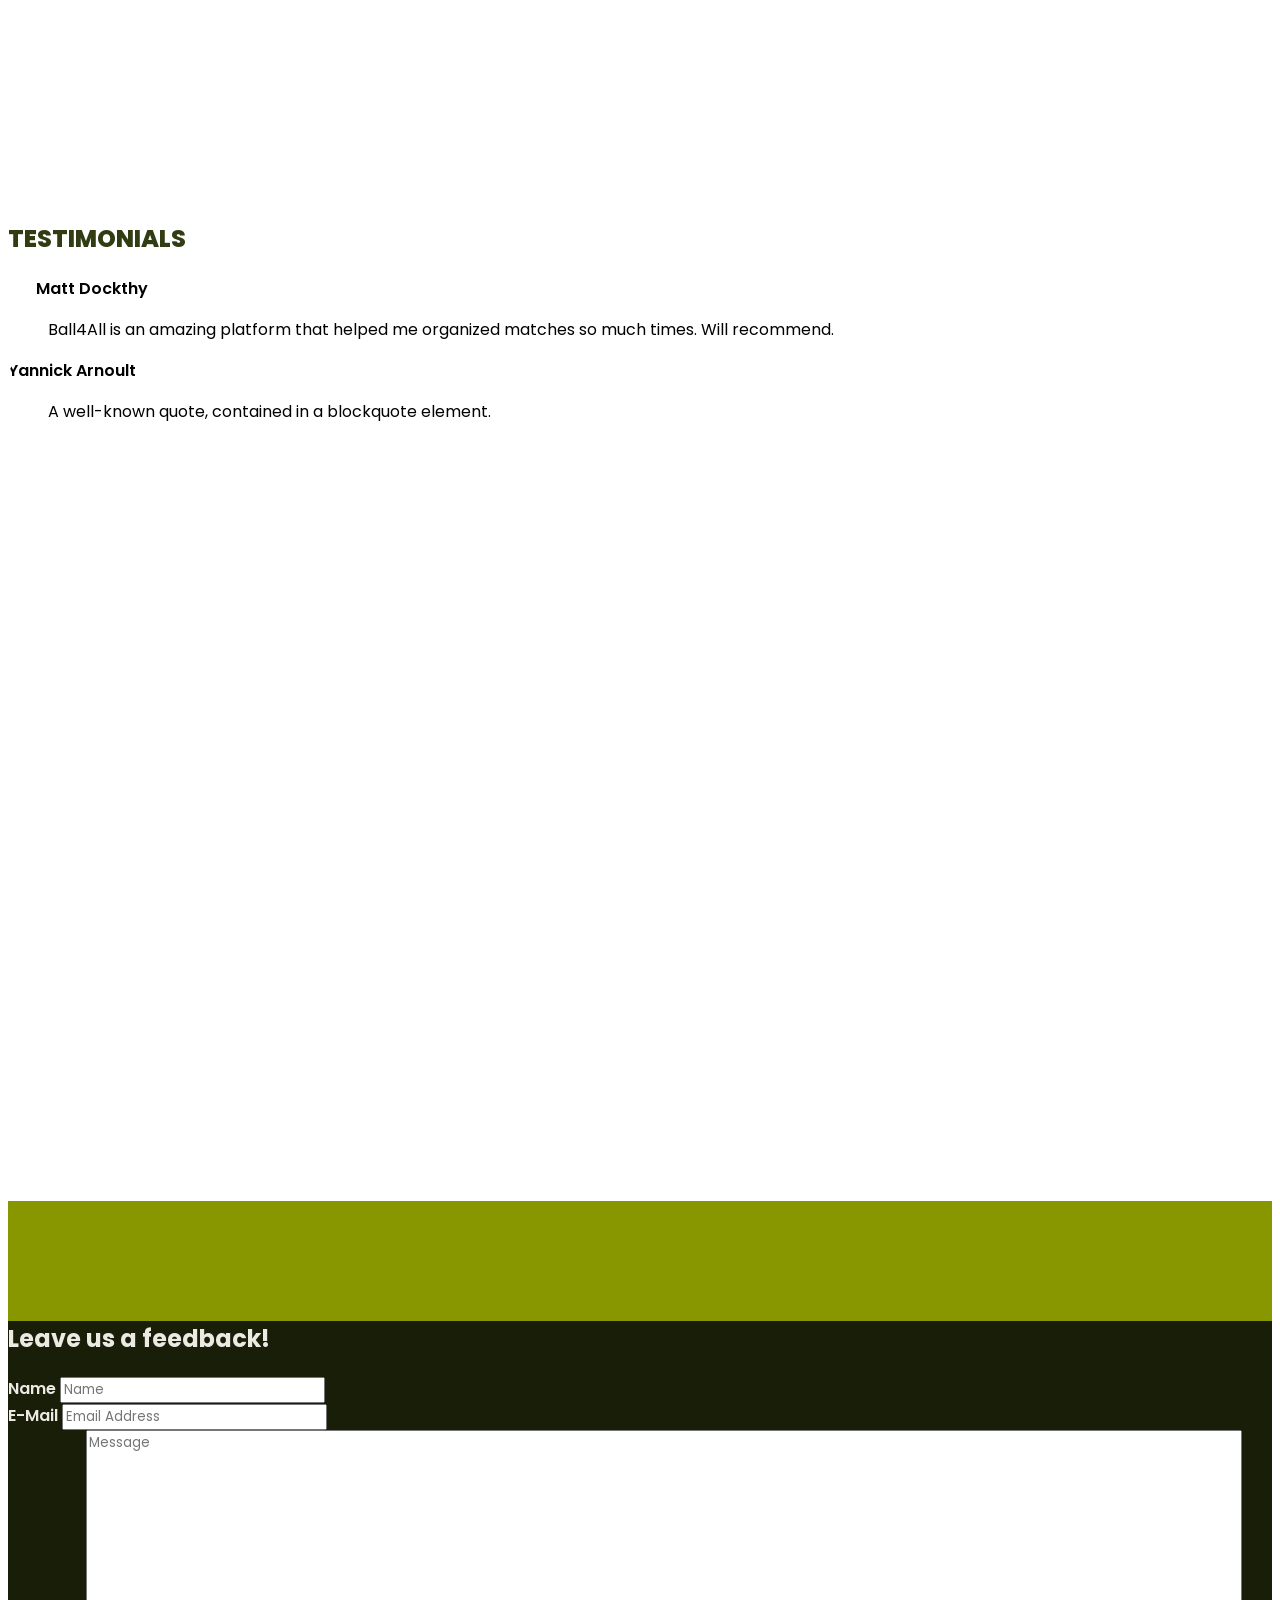
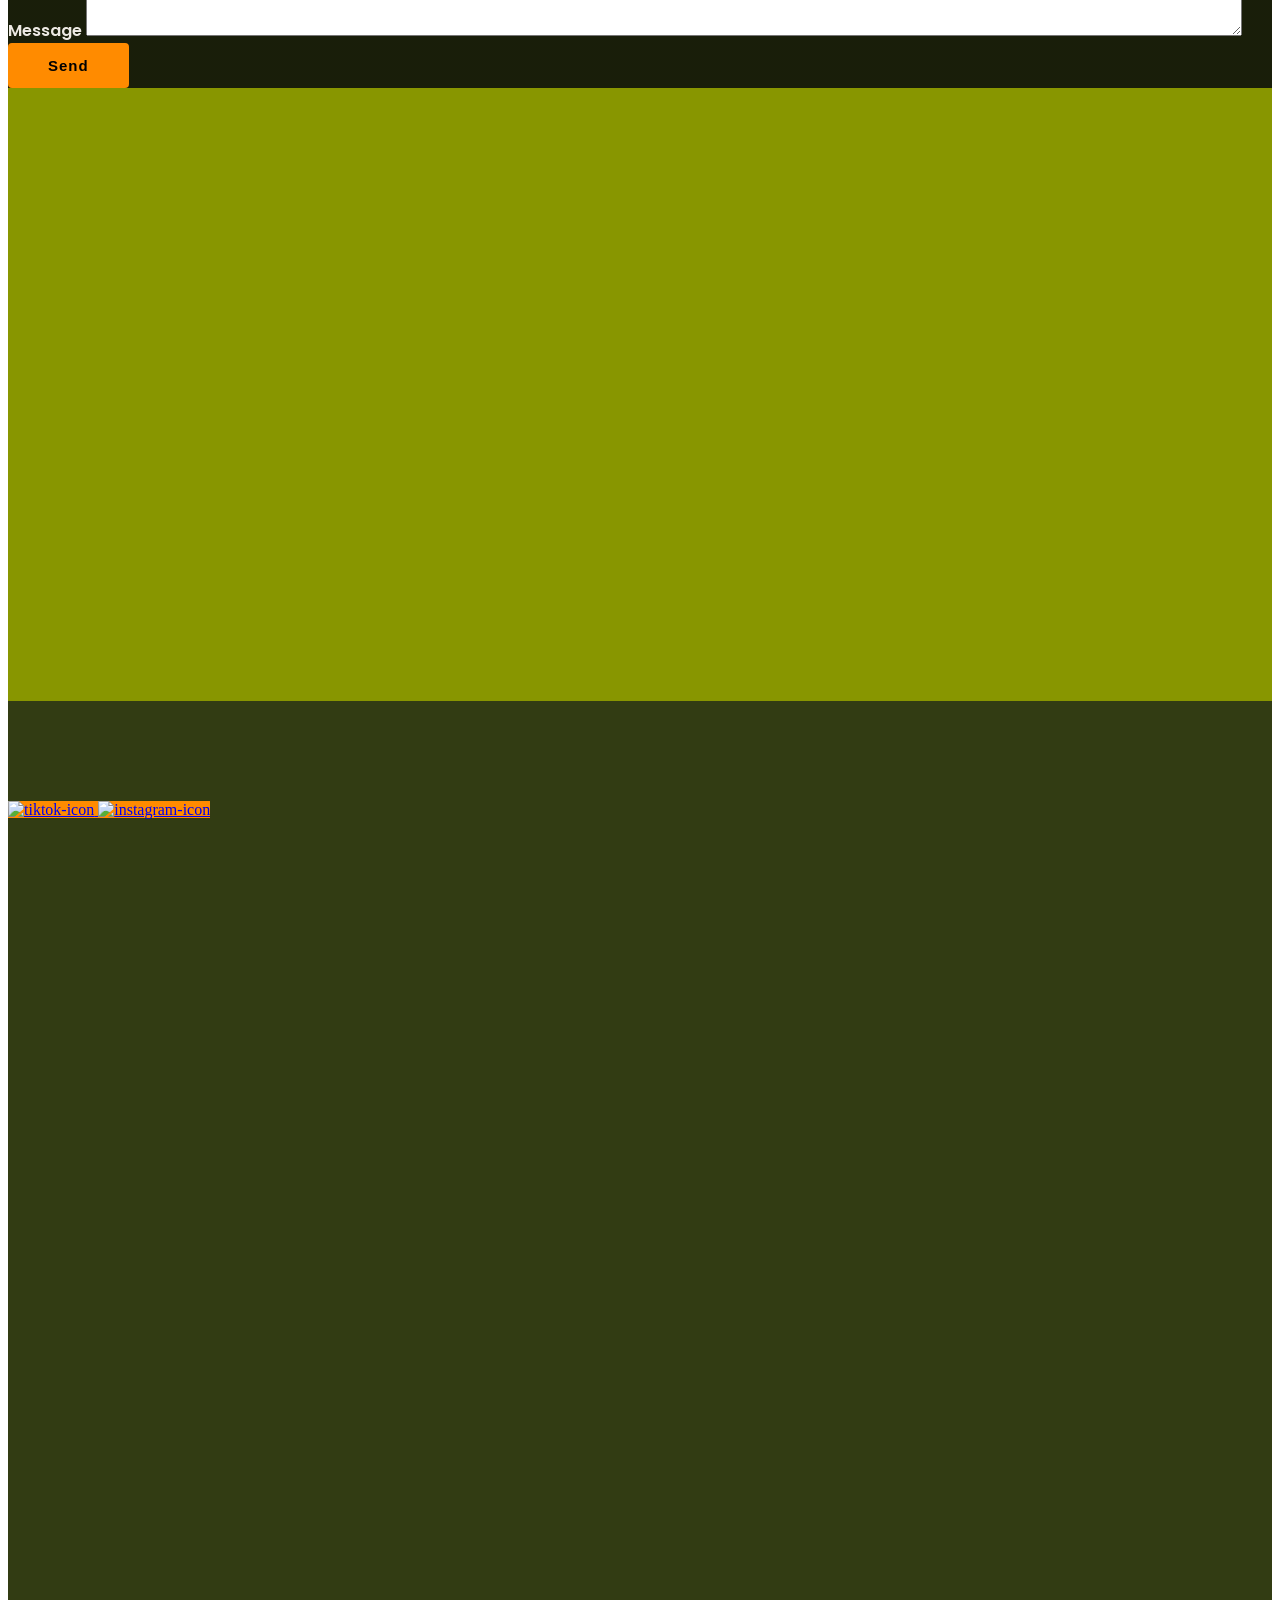
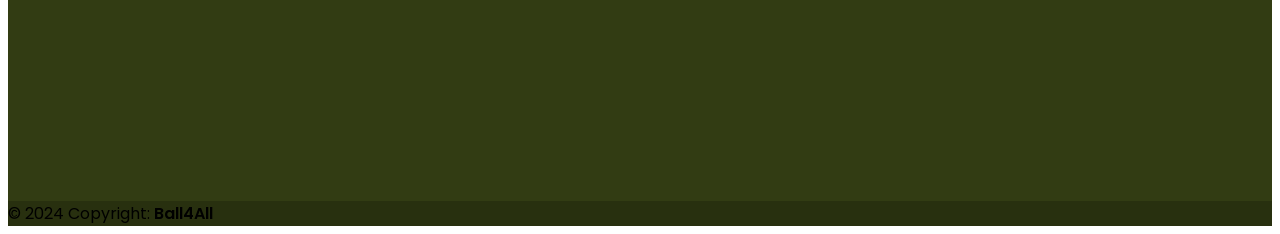
==== commit 114eb401: "Fixing header jumbotron" ====
--- a/index.html
+++ b/index.html
@@ -23,10 +23,10 @@
       
       <div class="collapse navbar-collapse" id="navbarSupportedContent">
         <ul class="navbar-nav ml-auto">
-          <li class="nav-item active"> <a class="nav-link poppins-regular" href="#">Home <span class="sr-only">(current)</span></a> </li>
-          <li class="nav-item active"> <a class="nav-link poppins-regular" href="#">Our Service<span class="sr-only">(current)</span></a> </li>
-          <li class="nav-item active"> <a class="nav-link poppins-regular" href="#">About Us<span class="sr-only">(current)</span></a> </li>
-          <li class="nav-item active"> <a class="nav-link poppins-regular" href="#">Testimonials<span class="sr-only">(current)</span></a> </li>
+          <li class="nav-item active"> <a class="nav-link poppins-regular" href="#">Home <span class="sr-only"></span></a> </li>
+          <li class="nav-item active"> <a class="nav-link poppins-regular" href="#about-us">About Us<span class="sr-only"></span></a> </li>
+          <li class="nav-item active"> <a class="nav-link poppins-regular" href="#our-services">Our Services<span class="sr-only"></span></a> </li>
+          <li class="nav-item active"> <a class="nav-link poppins-regular" href="#testimonials">Testimonials<span class="sr-only">(current)</span></a> </li>
           
          
 			 <li class="nav-item dropdown">
@@ -144,8 +144,8 @@
 </section>
 		  
 	
-  <section class="testimonials"> <!-- Testimonial Section--->
-		   
+  <section id="testimonials" class="sc-testimonials"> <!-- Testimonial Section--->
+		<div class="container">
       <div class="row">
           <div class="col-lg-12 mb-2 mt-5 text-center">
             <h2 class="poppins-bold about-us">TESTIMONIALS&nbsp;</h2>
@@ -178,10 +178,12 @@
         </div>
         <!-- end quote 2 -->
       </div>
+  </div>
 		  
 	</section>	  
 		
   <section class="sc-feedback">
+    <div class="container">
       <div class="row mt-4">
         <div class="col-12 col-md-8 mx-auto">
           <div class="jumbotron">
@@ -214,8 +216,9 @@
           </div>
         </div>
       </div>
+      </div>
   </section>
-    </div>
+
 	
     <!-- jQuery (necessary for Bootstrap's JavaScript plugins) --> 
     <script src="js/jquery-3.4.1.min.js"></script> 
--- a/css/styles.css
+++ b/css/styles.css
@@ -124,4 +124,35 @@
 header .jumbotron {
 	border-radius: 0 !important;
 	margin-bottom: 0px;
-}+}
+header .jumbotron h1{
+	font-size: clamp(52px, 10vw, 100px);
+  	font-weight: 800;
+  	letter-spacing: 6px;
+  	text-transform: uppercase;
+  	color: #ffffff;
+  	margin-bottom: 16px;
+}
+header .jumbotron h2{
+	font-size: clamp(14px, 2vw, 18px);
+  	font-weight: 300;
+  	color: var(--text-muted);
+  	letter-spacing: 1px;
+  	margin-bottom: 36px;
+}
+
+.btn-primary{
+  border: none;
+  padding: 14px 40px;
+  font-size: 15px;
+  font-weight: 600;
+  letter-spacing: 1px;
+  border-radius: 4px;
+  text-decoration: none;
+  display: inline-block;
+  transition: background 0.2s, transform 0.15s;
+}
+.btn-primary:hover{
+	color: #fff;
+  transform: translateY(-2px);
+}
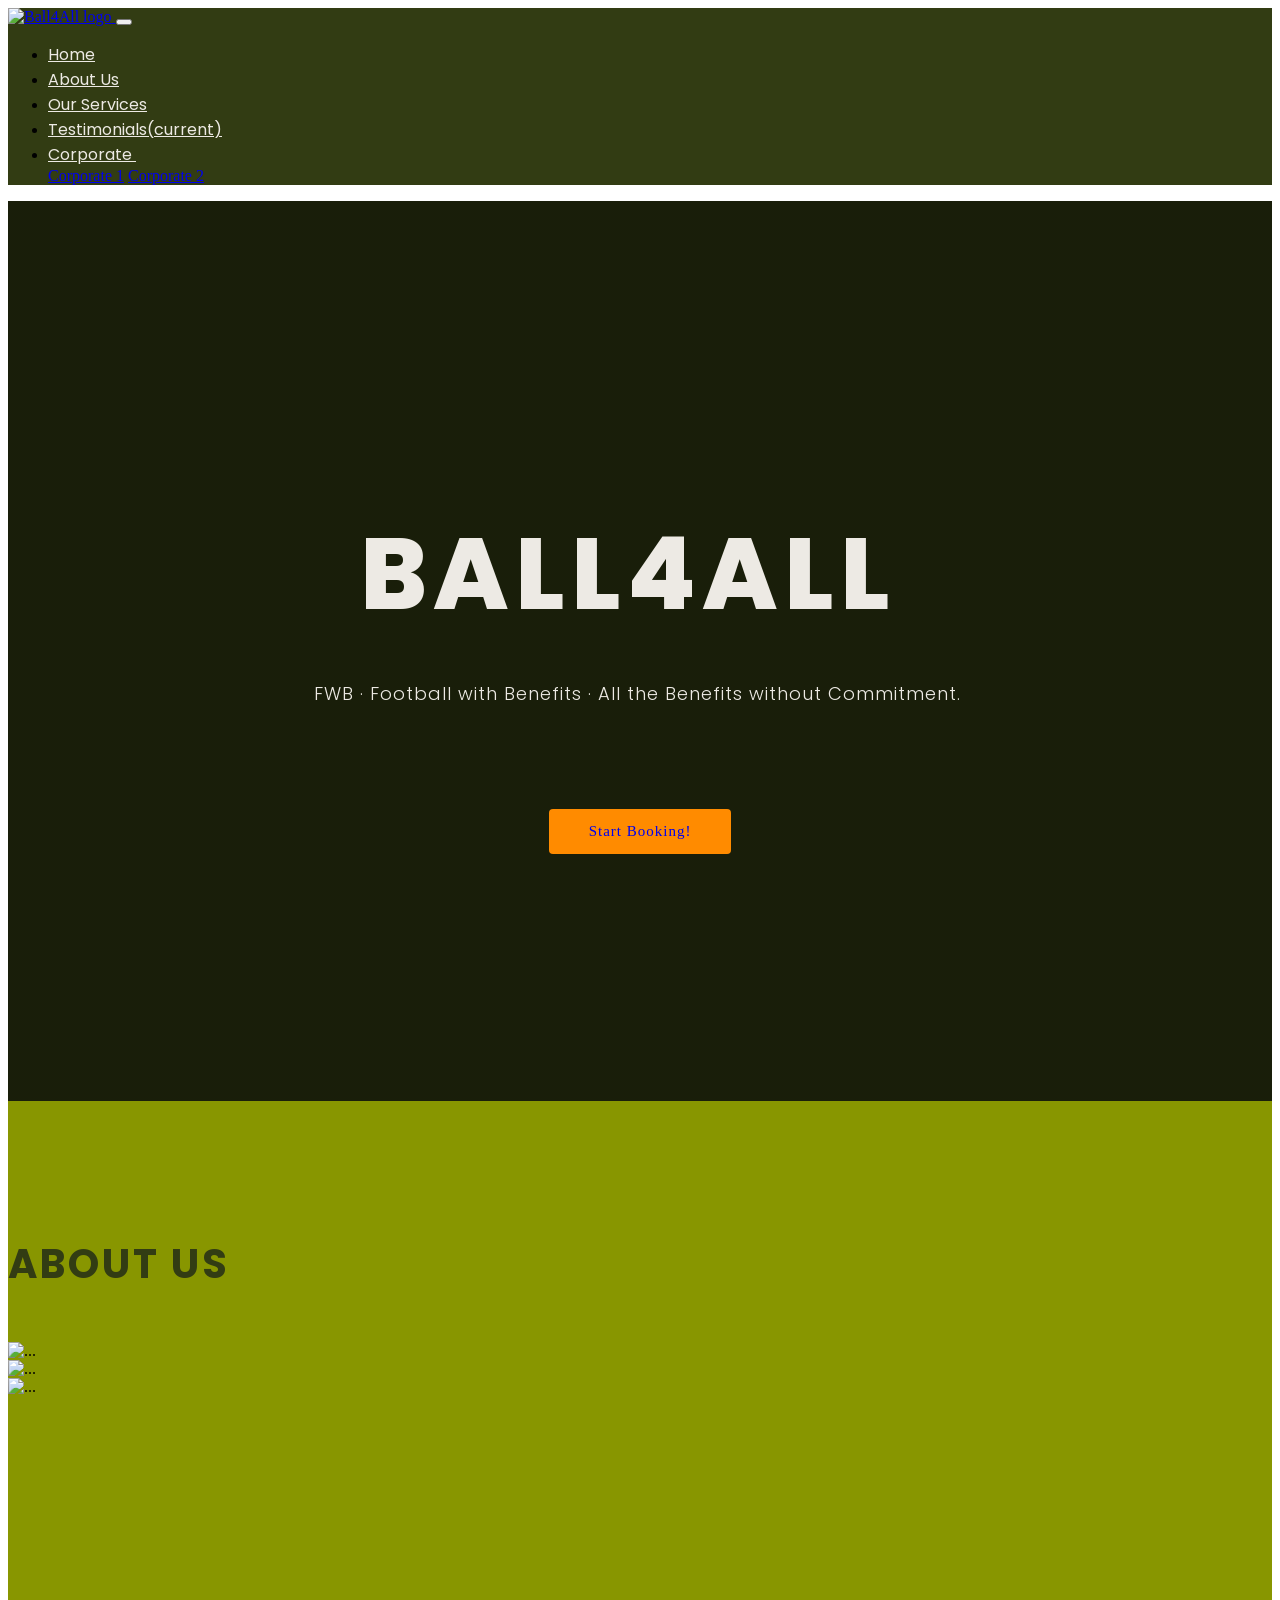
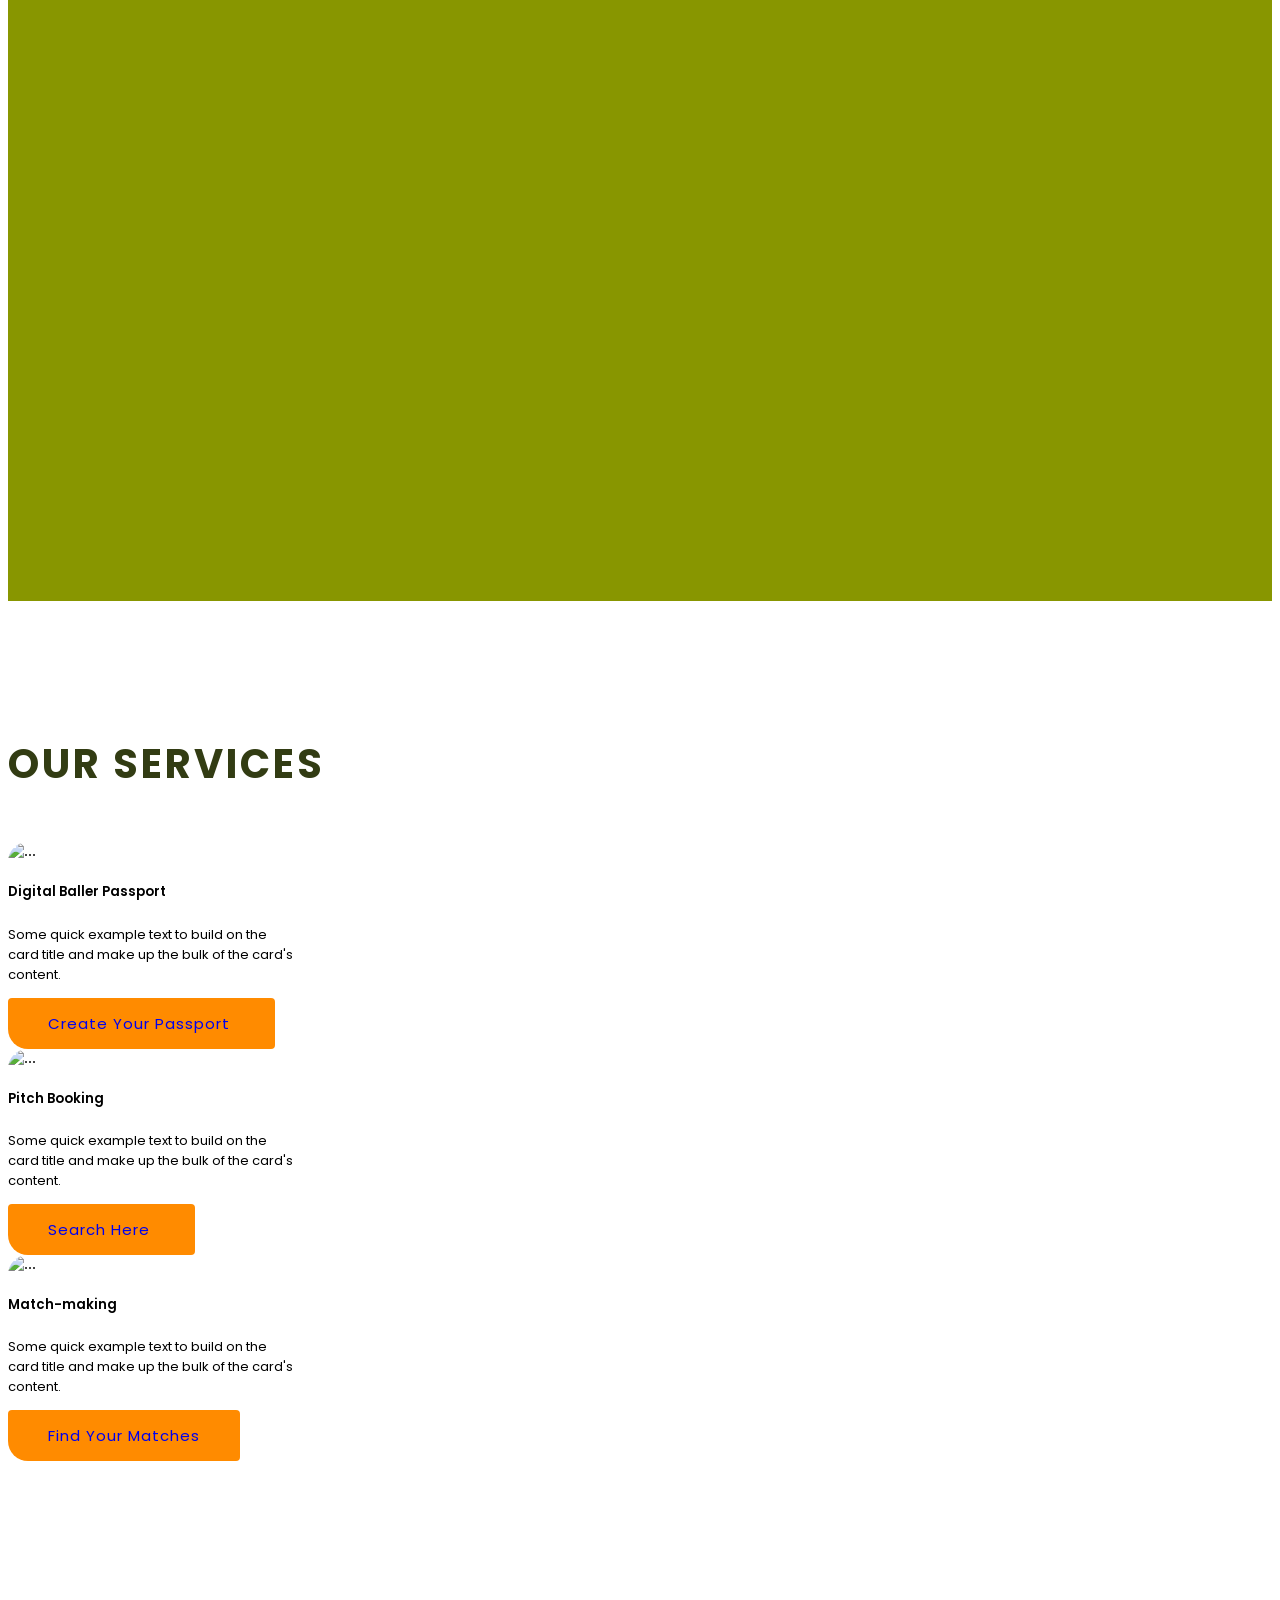
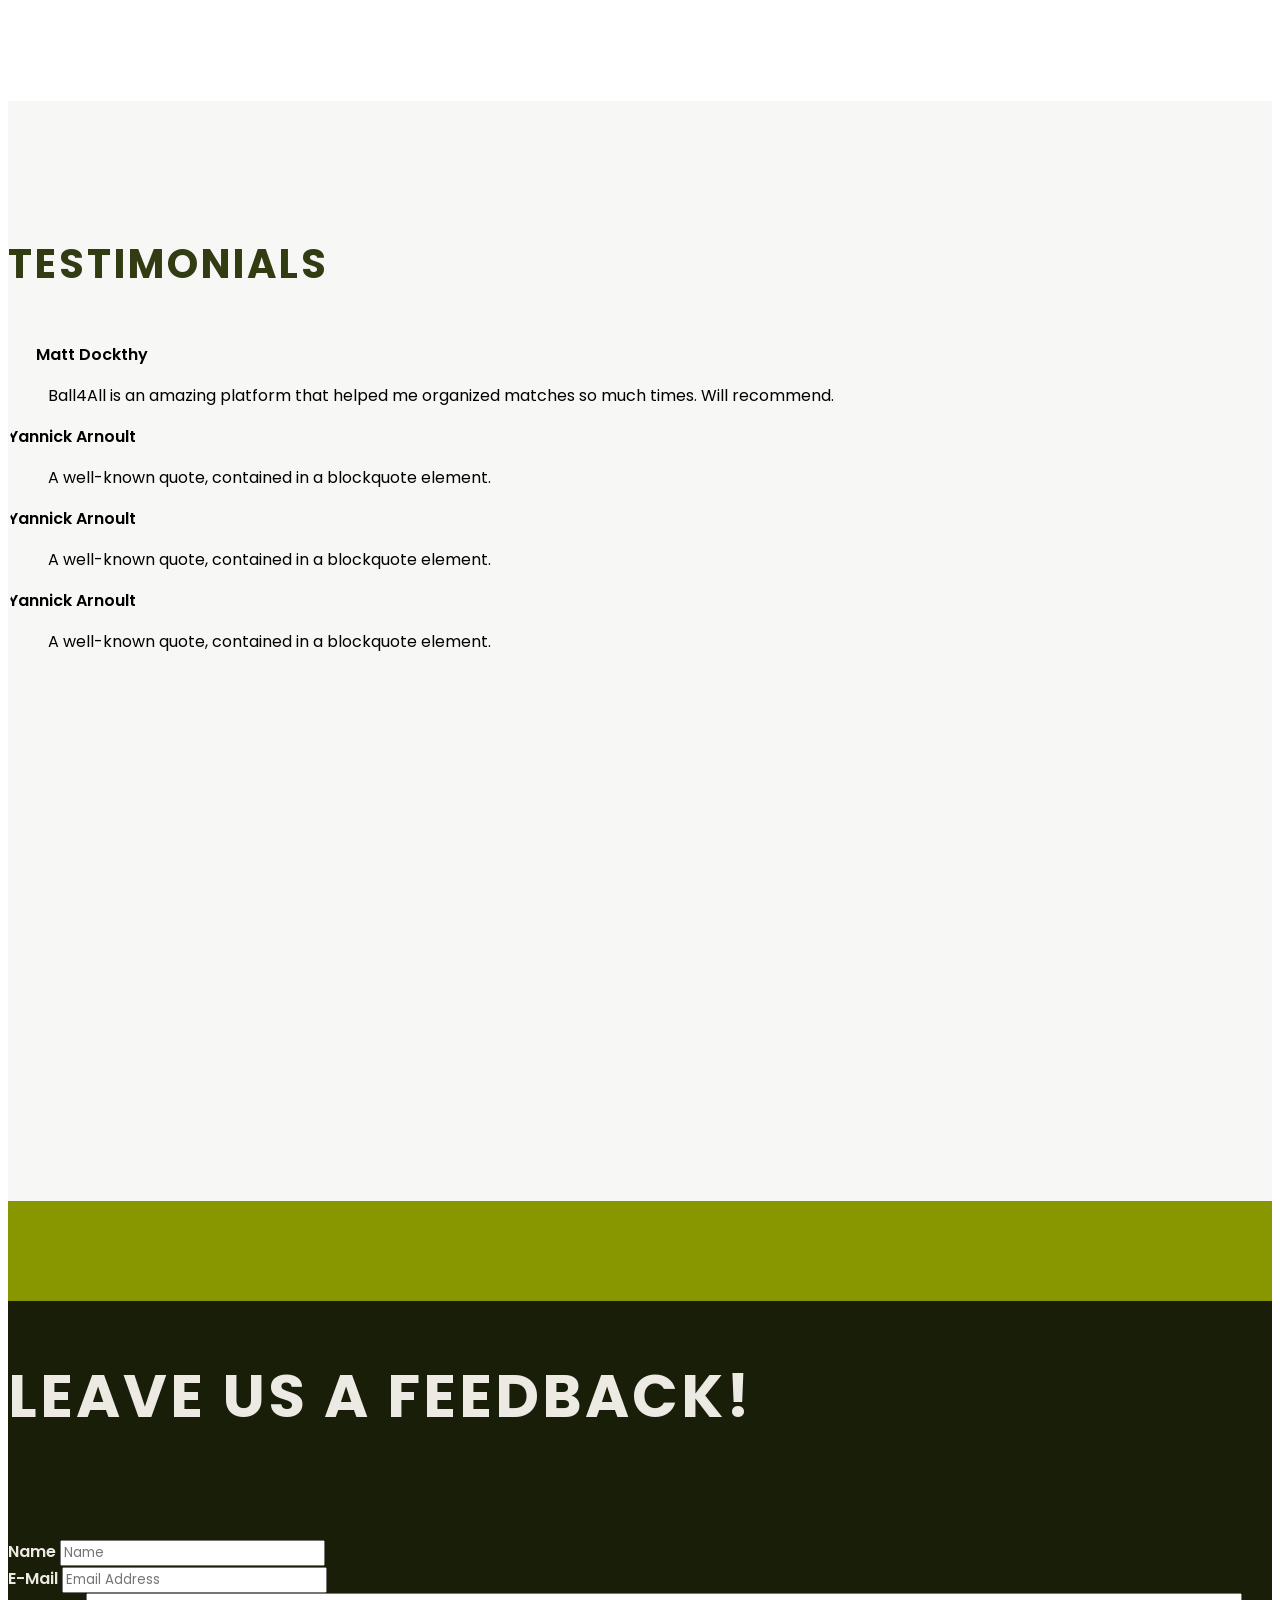
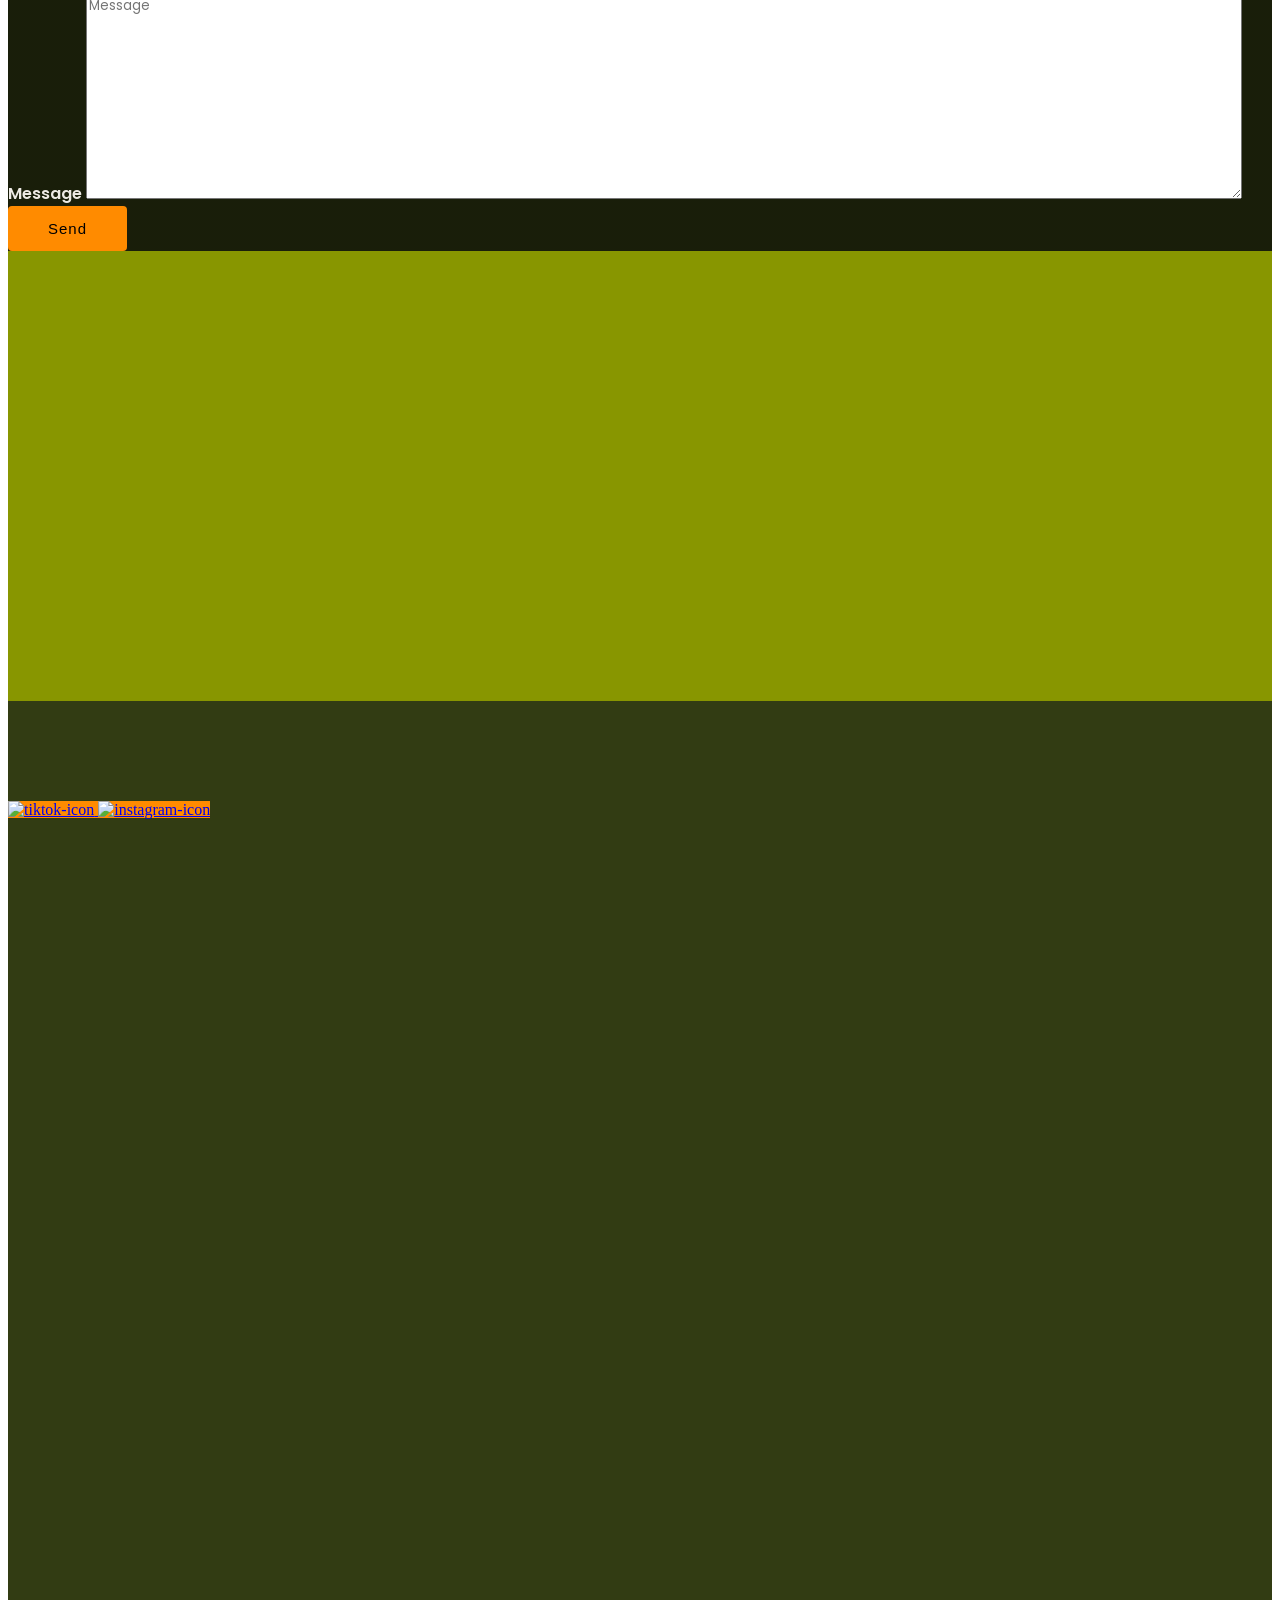
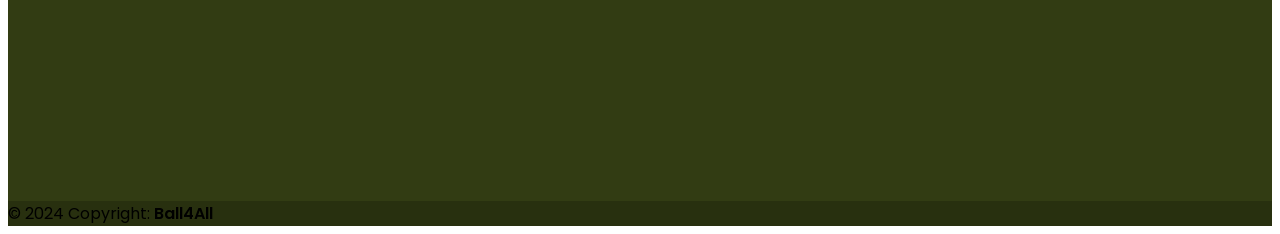
==== commit 97800fc5: "fixing testimonial" ====
--- a/index.html
+++ b/index.html
@@ -176,10 +176,39 @@
       </div>
     </div>
         </div>
+    </div>
         <!-- end quote 2 -->
-      </div>
-  </div>
-		  
+
+
+<div class="row">
+
+           <div class= "col-lg-6 col-sm-12"> 
+        <div class="card">
+      <div class="card-header poppins-semibold">
+        Yannick Arnoult&nbsp; </div>
+      <div class="card-body">
+        <blockquote class="blockquote mb-0 poppins-regular">
+          <p>A well-known quote, contained in a blockquote element.</p>
+        </blockquote>
+      </div>
+    </div>
+        </div>
+        <!-- end quote 3 -->
+           <div class= "col-lg-6 col-sm-12"> 
+        <div class="card">
+      <div class="card-header poppins-semibold">
+        Yannick Arnoult&nbsp; </div>
+      <div class="card-body">
+        <blockquote class="blockquote mb-0 poppins-regular">
+          <p>A well-known quote, contained in a blockquote element.</p>
+        </blockquote>
+      </div>
+    </div>
+        </div>
+        <!-- end quote 4 -->
+      </div>
+  </div>
+</div>
 	</section>	  
 		
   <section class="sc-feedback">
--- a/css/styles.css
+++ b/css/styles.css
@@ -36,9 +36,15 @@
 }
 
 .poppins-bold {
-  font-family: "Poppins", sans-serif;
-  font-weight: 800;
-  font-style: normal;
+  font-size: 40px;
+	font-family: "Poppins", sans-serif;
+  font-weight: 700;
+  letter-spacing: 3px;
+  text-transform: uppercase;
+  color: #ffffff;
+  margin-bottom: 48px;
+  position: relative;
+  display: inline-block;
 }
 
 .poppins-regular {
@@ -145,7 +151,6 @@
   border: none;
   padding: 14px 40px;
   font-size: 15px;
-  font-weight: 600;
   letter-spacing: 1px;
   border-radius: 4px;
   text-decoration: none;
@@ -156,3 +161,7 @@
 	color: #fff;
   transform: translateY(-2px);
 }
+
+.sc-testimonials{
+	background-color: #F7F7F5;
+}
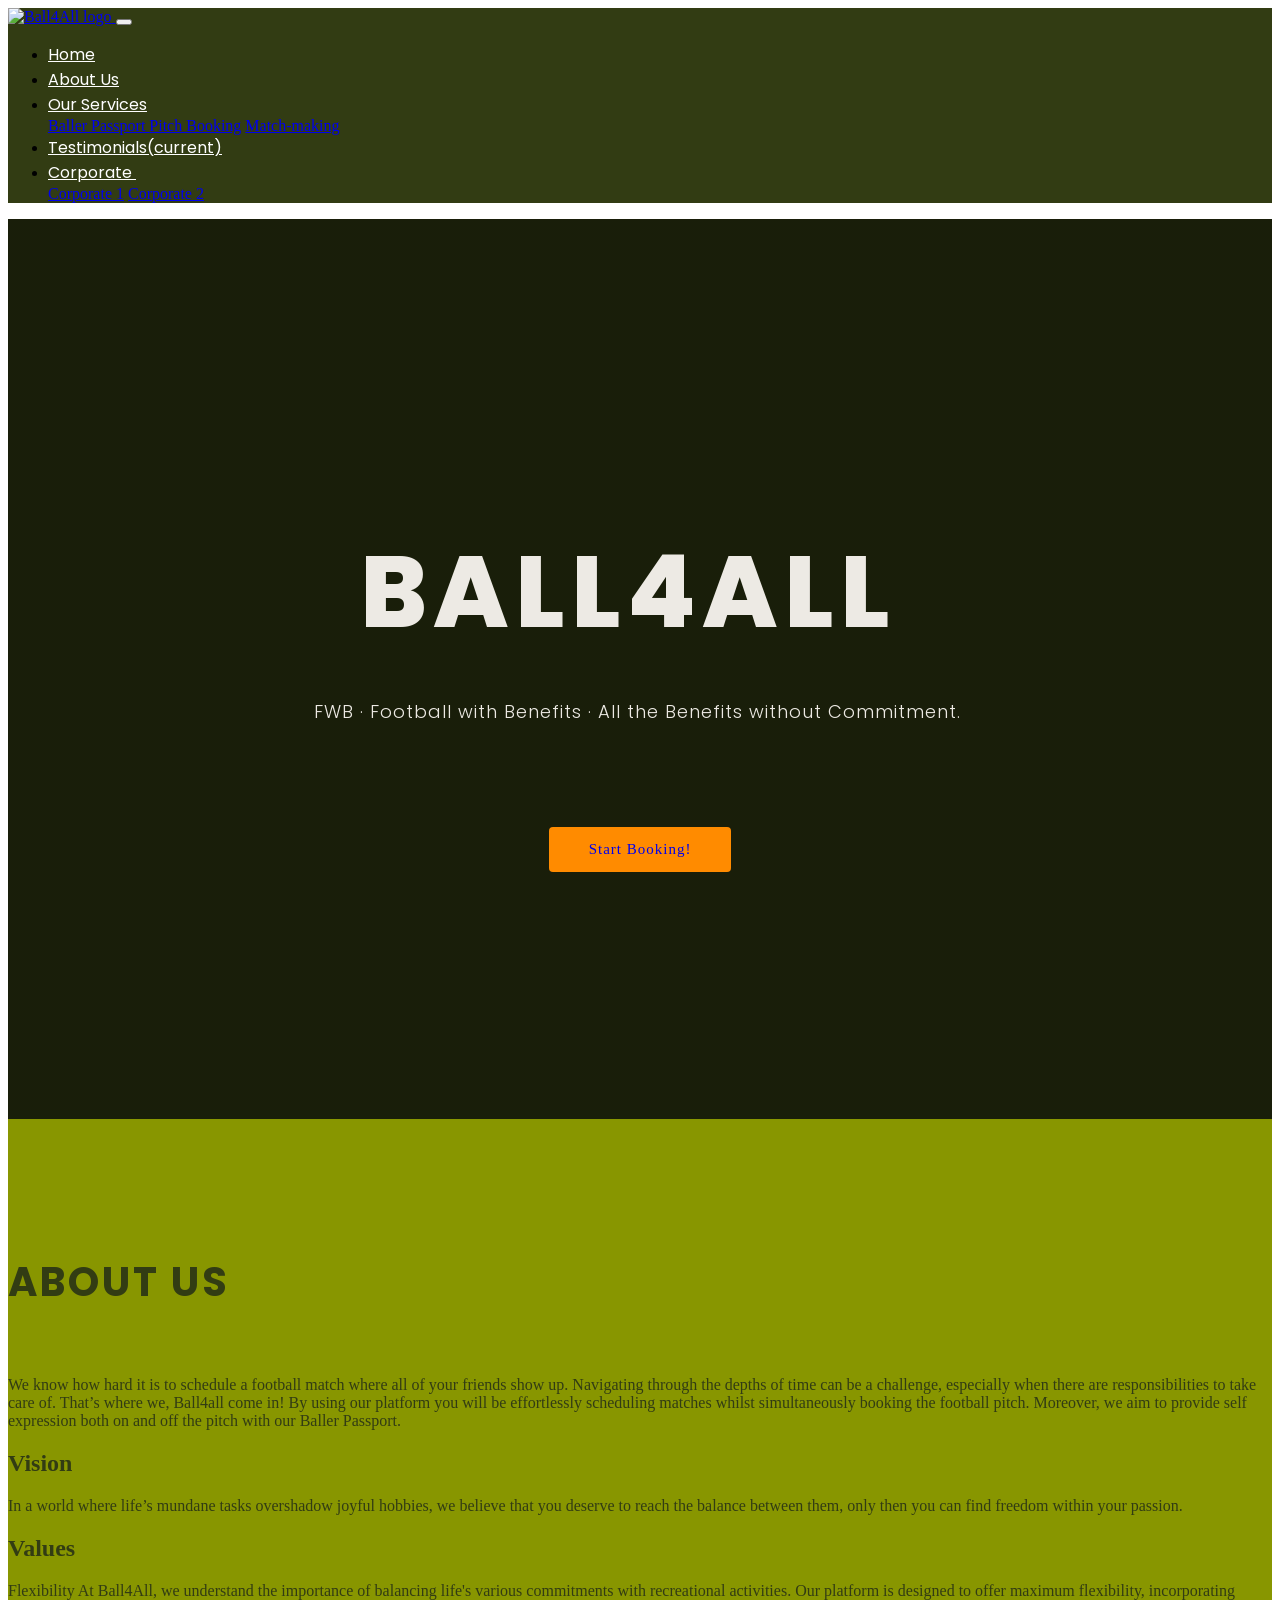
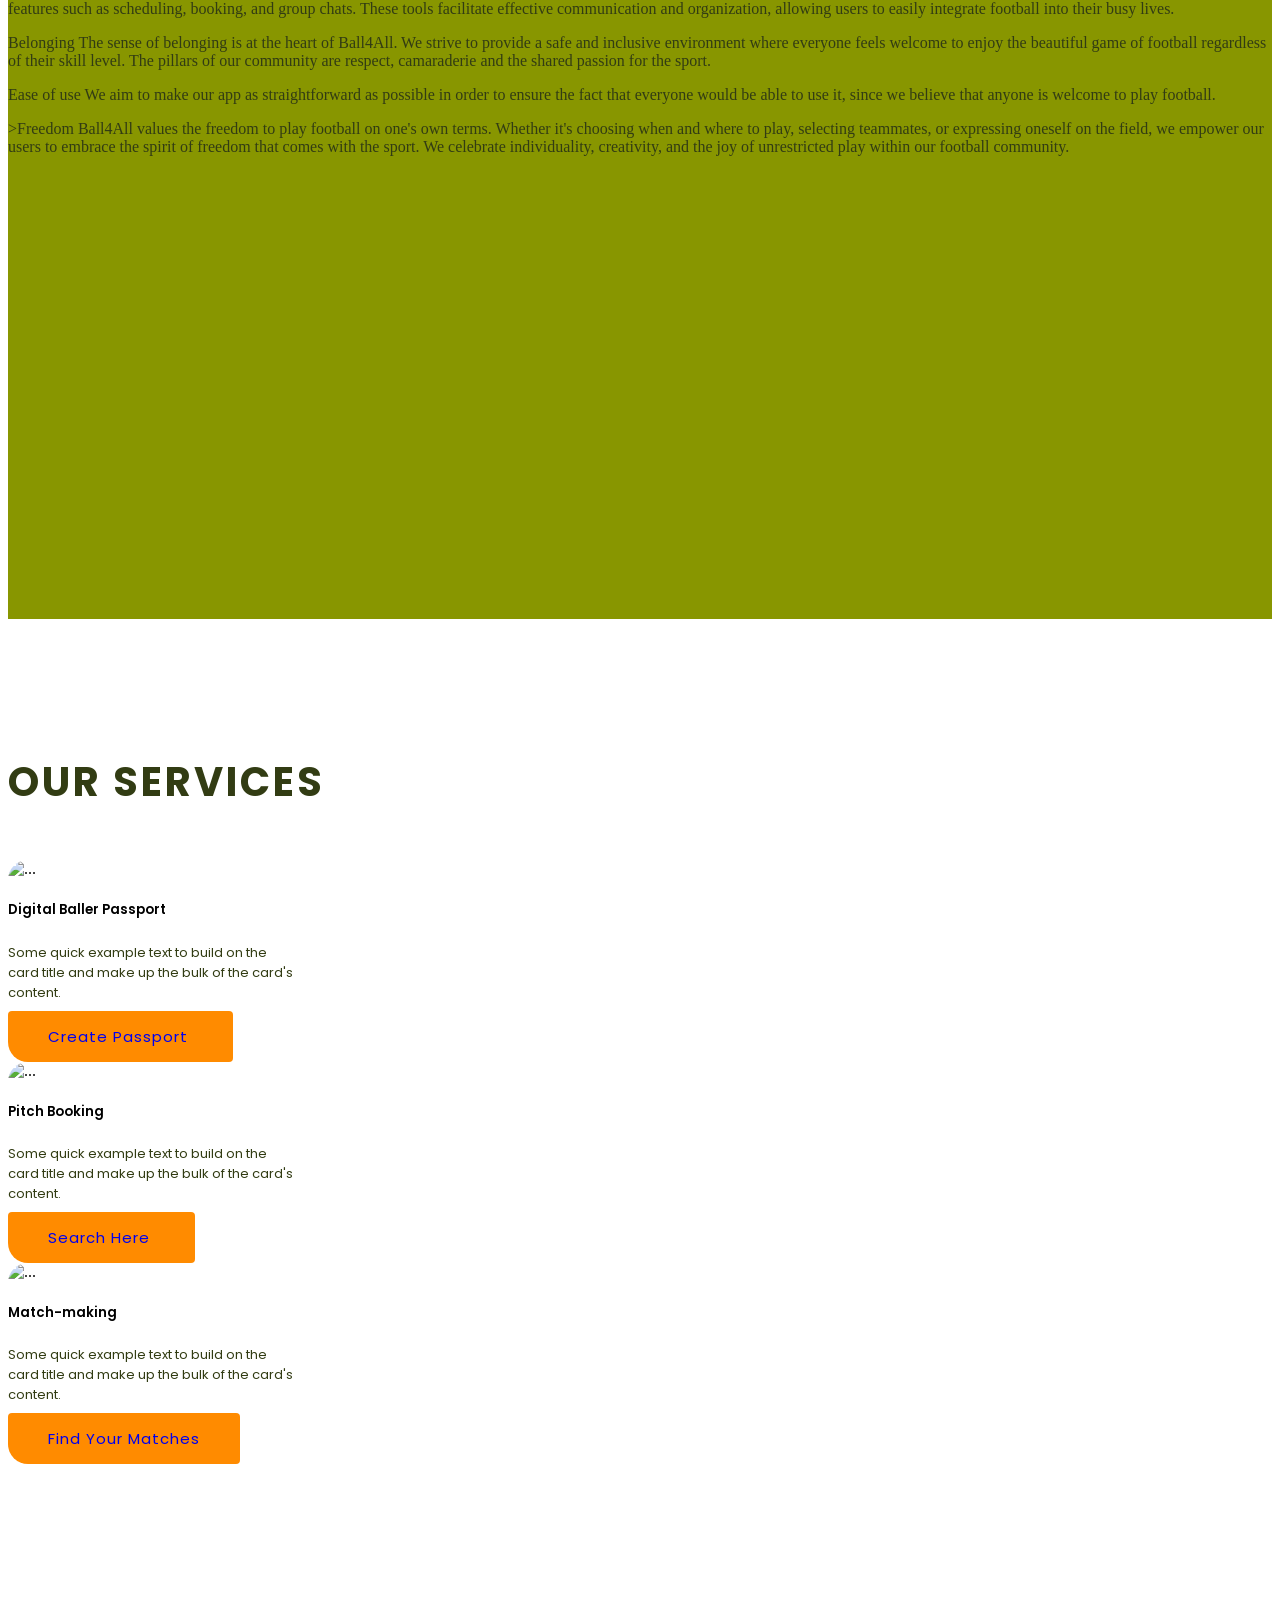
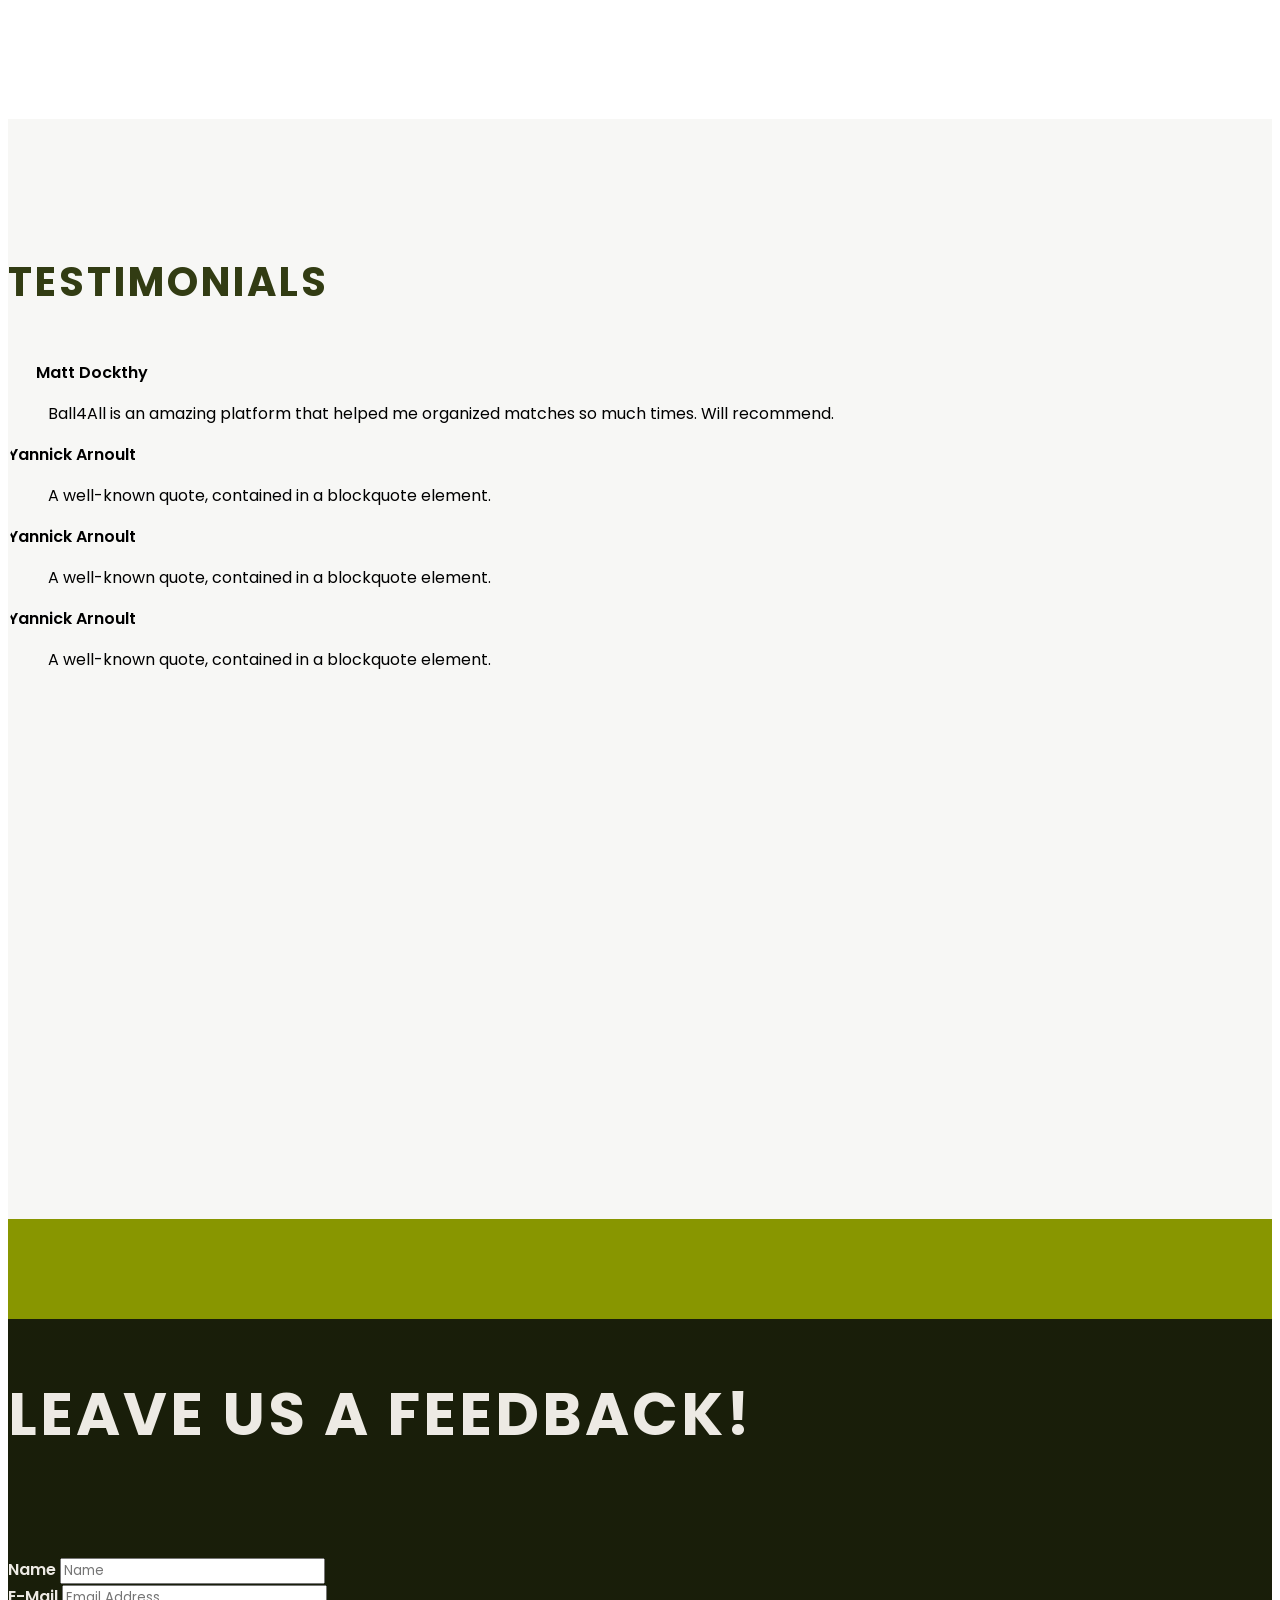
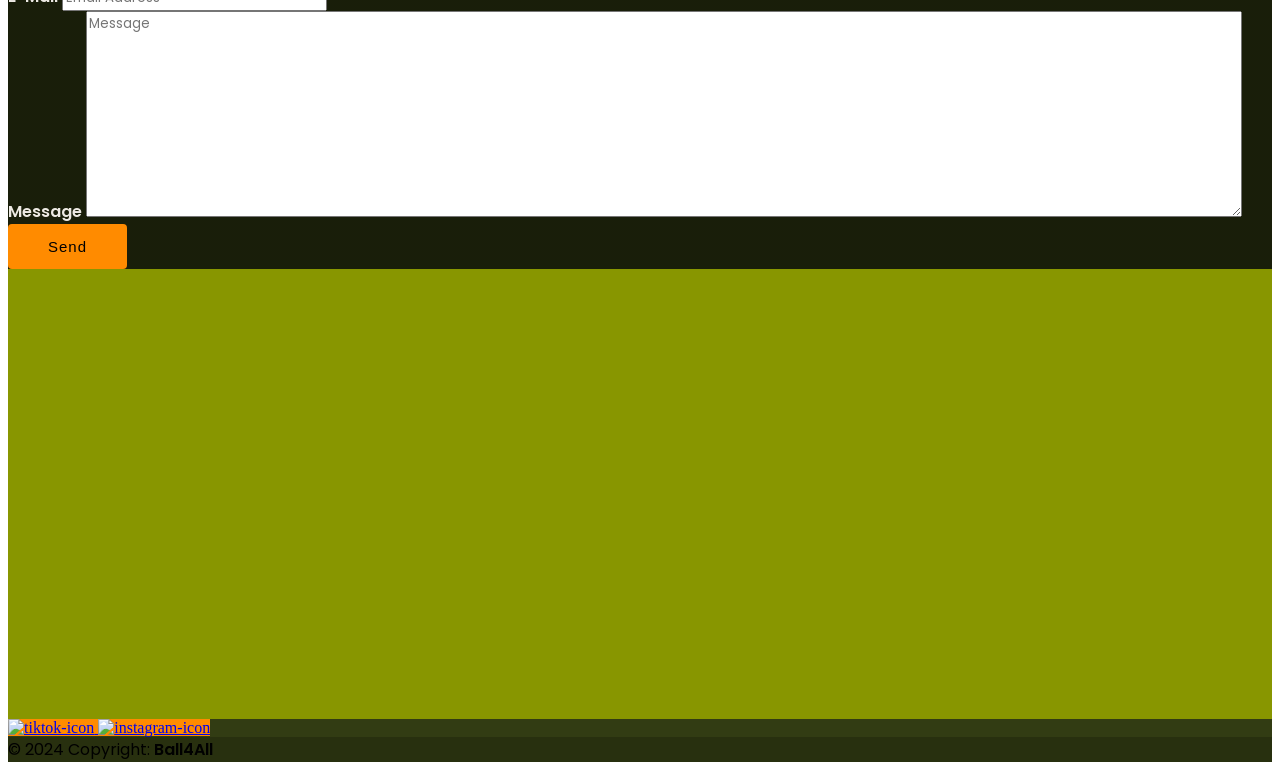
==== commit 11728b3d: "Fixed css issues" ====
--- a/index.html
+++ b/index.html
@@ -11,7 +11,7 @@
 	<link rel="preconnect" href="https://fonts.googleapis.com">
 <link rel="preconnect" href="https://fonts.gstatic.com" crossorigin>
 <link href="https://fonts.googleapis.com/css2?family=Poppins:ital,wght@0,100;0,200;0,300;0,400;0,500;0,600;0,700;0,800;0,900;1,100;1,200;1,300;1,400;1,500;1,600;1,700;1,800;1,900&display=swap" rel="stylesheet">
-  </head>
+</head>
   <body>
     <nav class="navbar navbar-expand-lg navbar-light bg-light">
     
@@ -23,17 +23,26 @@
       
       <div class="collapse navbar-collapse" id="navbarSupportedContent">
         <ul class="navbar-nav ml-auto">
-          <li class="nav-item active"> <a class="nav-link poppins-regular" href="#">Home <span class="sr-only"></span></a> </li>
+          <li class="nav-item active"> <a class="nav-link poppins-regular" href="index.html">Home <span class="sr-only"></span></a> </li>
           <li class="nav-item active"> <a class="nav-link poppins-regular" href="#about-us">About Us<span class="sr-only"></span></a> </li>
-          <li class="nav-item active"> <a class="nav-link poppins-regular" href="#our-services">Our Services<span class="sr-only"></span></a> </li>
+           
+          <li class="nav-item dropdown">
+            <a class="nav-link dropdown-toggle poppins-regular" href="#" id="navbarDropdown1" role="button" data-toggle="dropdown" aria-haspopup="true" aria-expanded="false">Our Services</a>
+            <div class="dropdown-menu" aria-labelledby="navbarDropdown">
+              <a class="dropdown-item" href="ballerpassport.html">Baller Passport </a> 
+              <a class="dropdown-item" href="pitch-booking.html">Pitch Booking</a>
+              <a class="dropdown-item" href="matchmaking.html">Match-making</a>
+            </div>
+          </li>
+          
           <li class="nav-item active"> <a class="nav-link poppins-regular" href="#testimonials">Testimonials<span class="sr-only">(current)</span></a> </li>
           
          
 			 <li class="nav-item dropdown">
-            <a class="nav-link dropdown-toggle poppins-regular" href="#" id="navbarDropdown1" role="button" data-toggle="dropdown" aria-haspopup="true" aria-expanded="false"> Corporate&nbsp; </a>
+            <a class="nav-link dropdown-toggle poppins-regular" href="#" id="navbarDropdown2" role="button" data-toggle="dropdown" aria-haspopup="true" aria-expanded="false"> Corporate&nbsp; </a>
             <div class="dropdown-menu" aria-labelledby="navbarDropdown">
-              <a class="dropdown-item" href="corporate.html">Corporate 1</a> <a class="dropdown-item" href="corporate2.html">Corporate 2</a>
-             
+              <a class="dropdown-item" href="corporate.html">Corporate 1</a> 
+              <a class="dropdown-item" href="corporate2.html">Corporate 2</a>
             </div>
           </li>
         </ul>
@@ -69,27 +78,21 @@
     </div>
 	    
     <div class="container">
-          <div id="carouselExample" class="carousel slide">
-        <div class="carousel-inner">
-          <div class="carousel-item active">
-            <img src="images/ball4all_brand-styleguide-mockup.jpg" class="d-block w-100" alt="...">
-          </div>
-          <div class="carousel-item">
-            <img src="images/ball4all_brand-styleguide-mockup2.jpg" class="d-block w-100" alt="...">
-          </div>
-          <div class="carousel-item">
-            <img src="..." class="d-block w-100" alt="...">
-          </div>
-        </div>
-        <button class="carousel-control-prev" type="button" data-bs-target="#carouselExample" data-bs-slide="prev">
-          <span class="carousel-control-prev-icon" aria-hidden="true"></span>
-          <span class="visually-hidden poppins-regular">Previous</span>
-        </button>
-        <button class="carousel-control-next" type="button" data-bs-target="#carouselExample" data-bs-slide="next">
-          <span class="carousel-control-next-icon" aria-hidden="true"></span>
-          <span class="visually-hidden poppins-regular">Next</span>
-        </button>
-      </div>
+       <p>We know how hard it is to schedule a football match where all of your friends show up. Navigating through the depths of time can be a challenge, especially when there are responsibilities to take care of. That’s where we, Ball4all come in! By using our platform you will be effortlessly scheduling matches whilst simultaneously booking the football pitch. Moreover, we aim to provide self expression both on and off the pitch with our Baller Passport.</p>
+
+       <h2>Vision</h2>
+
+<p>In a world where life’s mundane tasks overshadow joyful hobbies, we believe that you deserve to reach the balance between them, only then you can find freedom within your passion.</p>
+
+<h2>Values</h2>
+
+<p>Flexibility At Ball4All, we understand the importance of balancing life's various commitments with recreational activities. Our platform is designed to offer maximum flexibility, incorporating features such as scheduling, booking, and group chats. These tools facilitate effective communication and organization, allowing users to easily integrate football into their busy lives.</p>
+
+<p>Belonging The sense of belonging is at the heart of Ball4All. We strive to provide a safe and inclusive environment where everyone feels welcome to enjoy the beautiful game of football regardless of their skill level. The pillars of our community are respect, camaraderie and the shared passion for the sport.</p>
+
+<p>Ease of use We aim to make our app as straightforward as possible in order to ensure the fact that everyone would be able to use it, since we believe that anyone is welcome to play football.</p>
+
+<p>>Freedom Ball4All values the freedom to play football on one's own terms. Whether it's choosing when and where to play, selecting teammates, or expressing oneself on the field, we empower our users to embrace the spirit of freedom that comes with the sport. We celebrate individuality, creativity, and the joy of unrestricted play within our football community.</p>
     </div>
      <!-- end carousel -->
 
@@ -112,7 +115,7 @@
   <div class="card-body">
     <h5 class="card-title poppins-semibold">Digital Baller Passport&nbsp;&nbsp;</h5>
     <p class="card-text poppins-regular">Some quick example text to build on the card title and make up the bulk of the card's content.</p>
-    <a href="ballerpassport.html" class="btn btn-primary poppins-regular">Create Your Passport&nbsp;</a>
+    <a href="ballerpassport.html" class="btn btn-primary poppins-regular">Create Passport&nbsp;</a>
   </div>
 </div>
 <!-- end card 1 -->
@@ -248,20 +251,11 @@
       </div>
   </section>
 
-	
-    <!-- jQuery (necessary for Bootstrap's JavaScript plugins) --> 
-    <script src="js/jquery-3.4.1.min.js"></script> 
-    <!-- Include all compiled plugins (below), or include individual files as needed --> 
-    <script src="js/popper.min.js"></script> 
-    <script src="js/bootstrap-4.4.1.js"></script>
 			</div>
            </div>
 		</section>
 	 <footer class="text-center text-white" style="background-color: #323C13;">
   <!-- Grid container -->
-  <div class="container pt-4">
-    <!-- Section: Social media -->
-    <section class="mb-4">
     
       <a
         class="btn btn-link btn-floating btn-lg text-dark m-1"
@@ -280,9 +274,6 @@
         ><i class="fab fa-instagram"></i
       > <img src="images/instagram-white-icon.png" width="30" length="30" alt="instagram-icon"> </a>
 
-      
-    </section>
-    <!-- Section: Social media -->
   </div>
   <!-- Grid container -->
 
@@ -294,6 +285,11 @@
   <!-- Copyright -->
 </footer>
   
+    <!-- jQuery (necessary for Bootstrap's JavaScript plugins) --> 
+    <script src="js/jquery-3.4.1.min.js"></script> 
+    <!-- Include all compiled plugins (below), or include individual files as needed --> 
+    <script src="js/popper.min.js"></script> 
+    <script src="js/bootstrap-4.4.1.js"></script>
 <!-- End of .container -->
   </body>
 </html>
--- a/css/styles.css
+++ b/css/styles.css
@@ -1,6 +1,8 @@
 @charset "utf-8";
 /* CSS Document */
-
+html{
+	 scroll-behavior: smooth;
+}
 .navbar {
 	background-color: #323C13 !important; 
 }
@@ -9,10 +11,12 @@
 	background-color: #323C13 !important;
 }
 
-.nav-link {
-	color: #EDEAE4 !important; 
+.navbar-corporate .nav-link {
+  color: #323C13 !important;
 }
-
+nav .nav-link {
+  color: #fff !important;
+}
 .btn {
 	background-color: #FF8B00 !important;
 }
@@ -80,6 +84,9 @@
 
 .card-text {
 	font-size: 13px;
+	color:#323C13;
+	letter-spacing: 0px;
+	margin-bottom: 8px;
 }
 
 .carousel-control-next {
@@ -101,6 +108,7 @@
 
 .sc-about{
 	background-color: #889600;
+	color: #323C13;
 
 }
 .sc-feedback{
@@ -146,6 +154,10 @@
   	letter-spacing: 1px;
   	margin-bottom: 36px;
 }
+.heading{
+	color:#323C13;
+	letter-spacing: 0px;
+}
 
 .btn-primary{
   border: none;
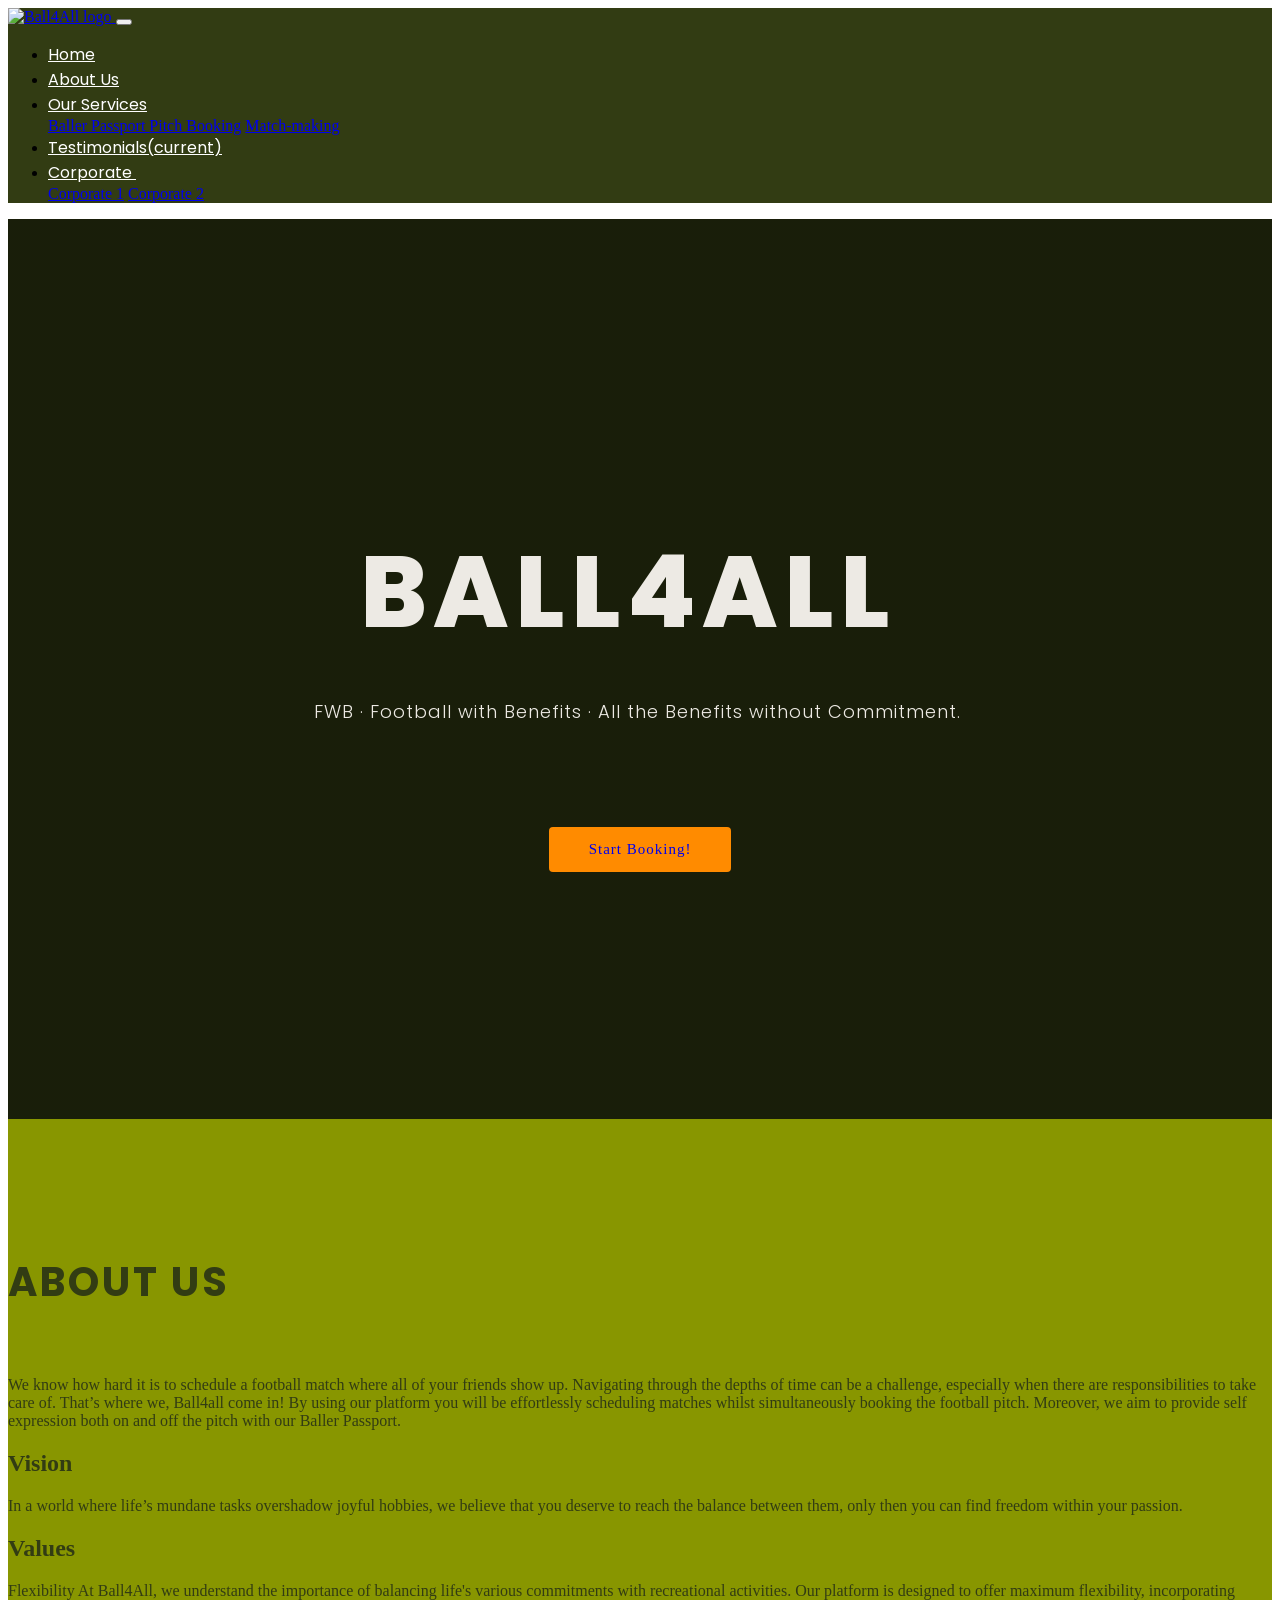
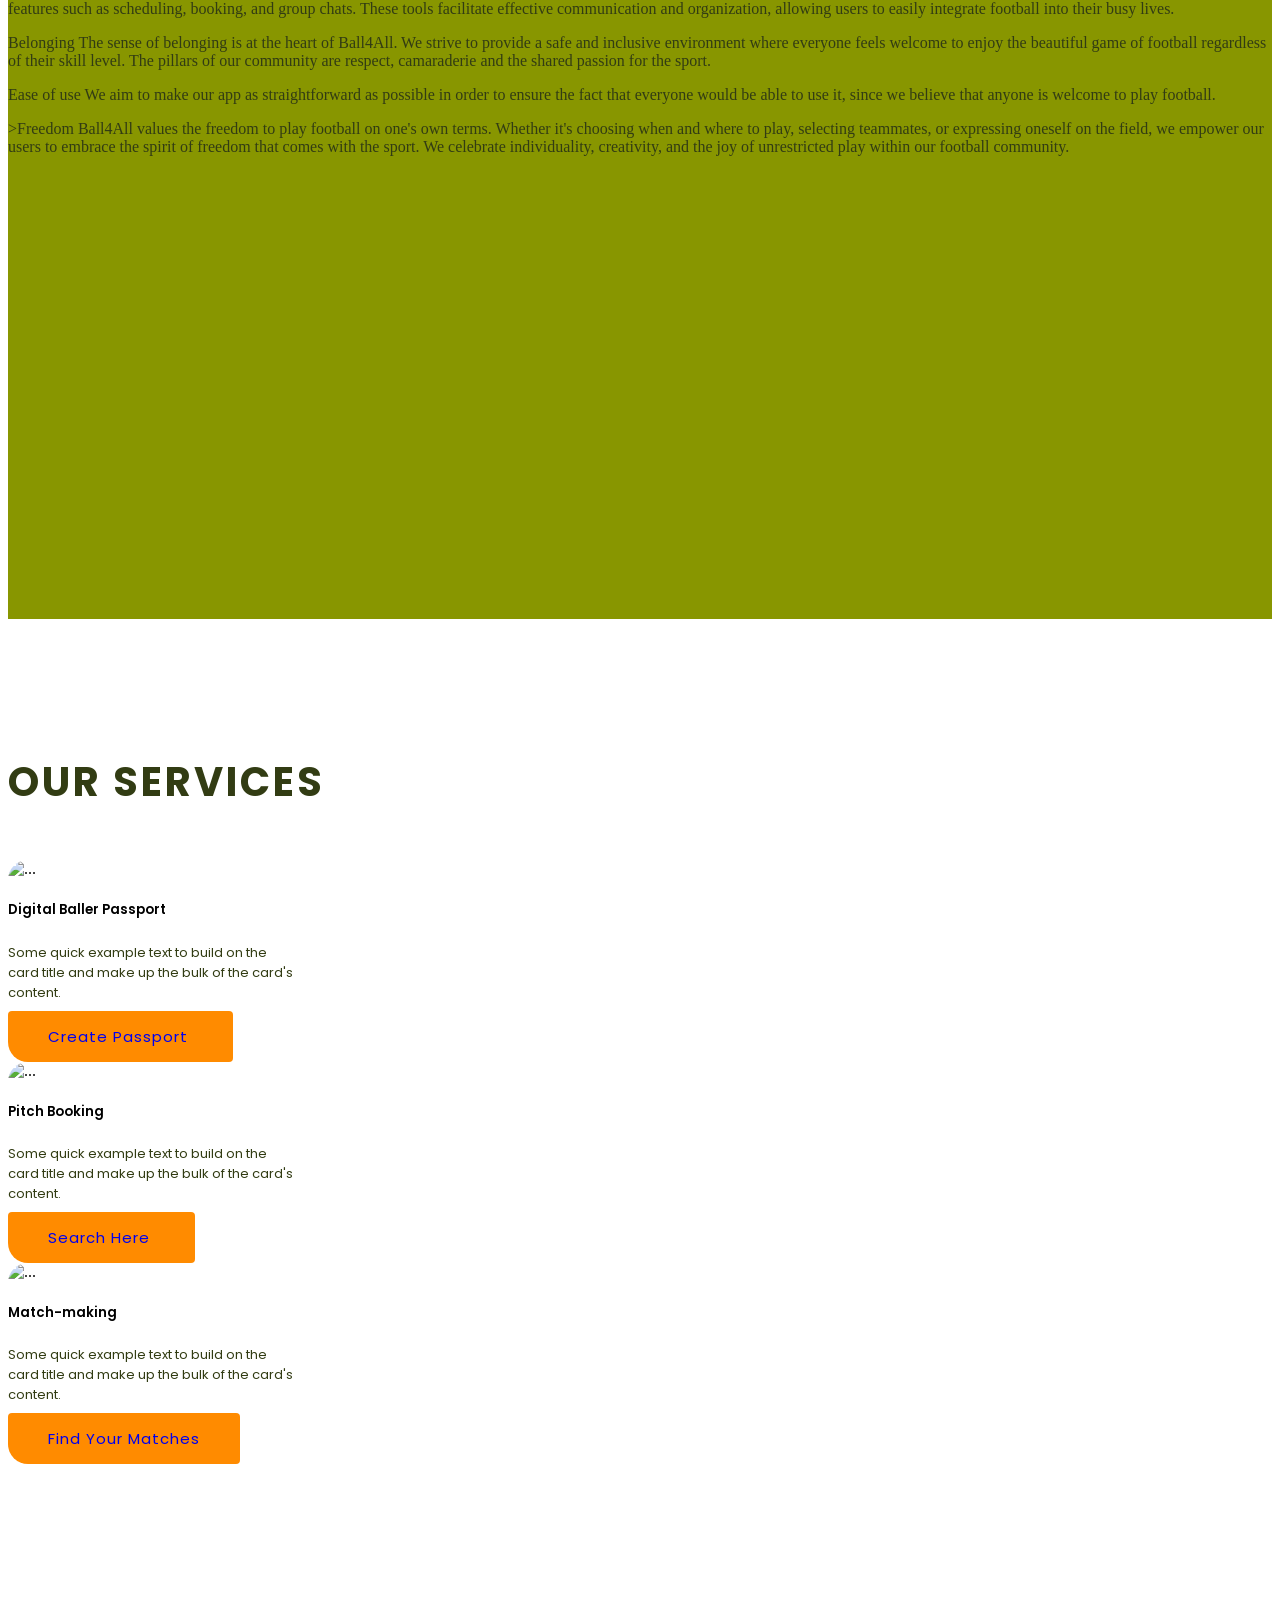
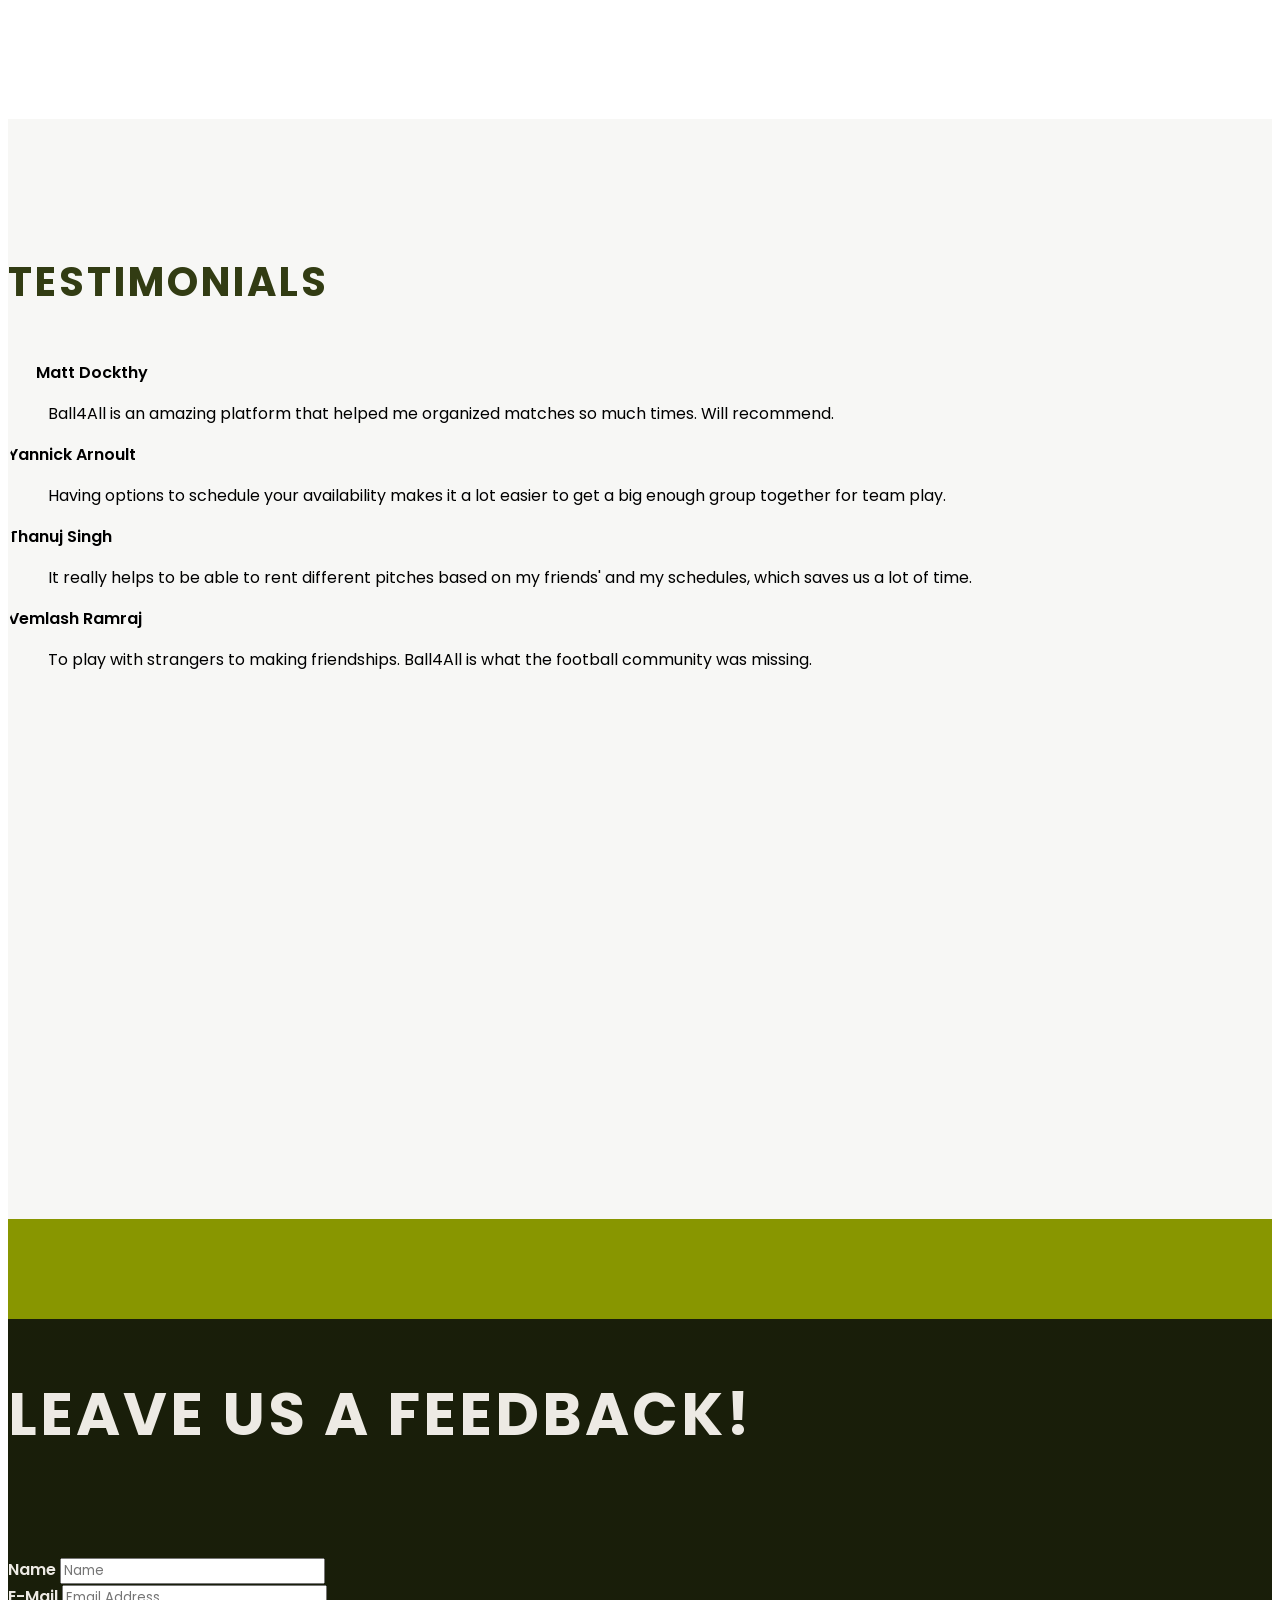
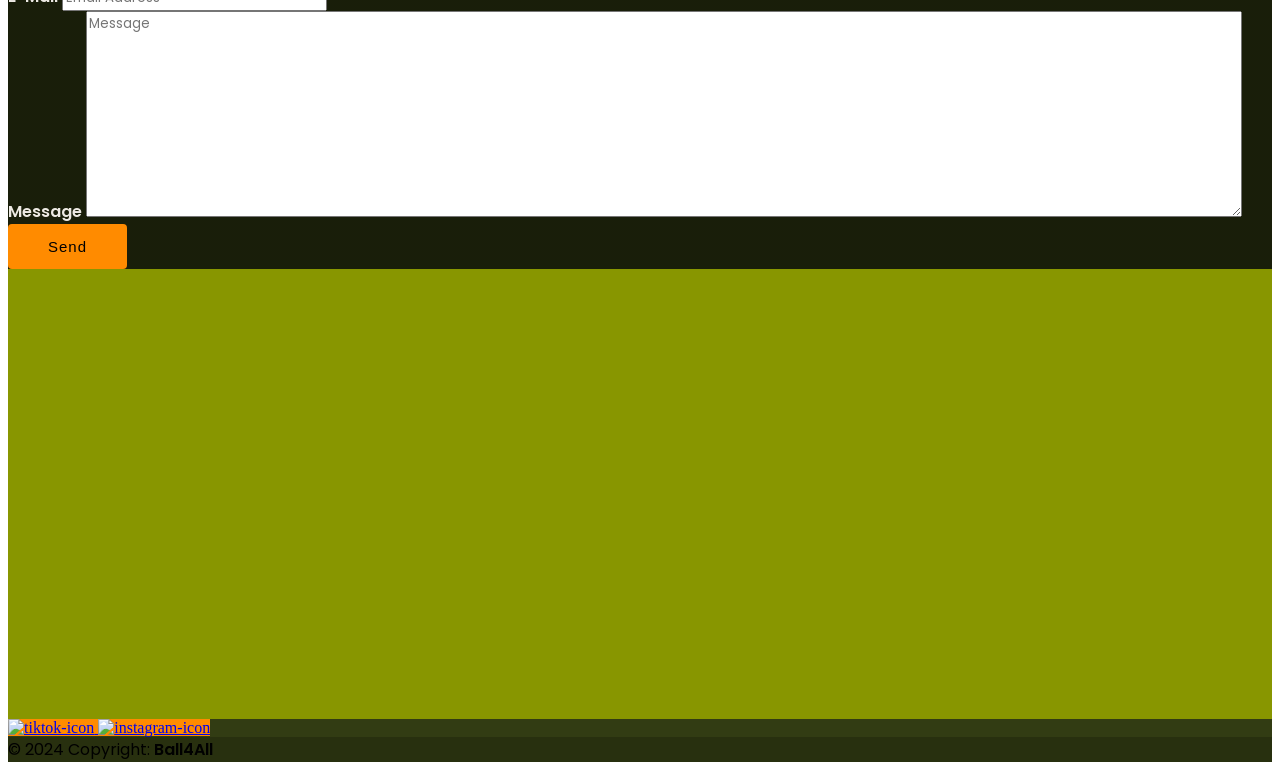
==== commit 8e5820f3: "changes testimonials" ====
--- a/index.html
+++ b/index.html
@@ -4,7 +4,7 @@
     <meta charset="utf-8">
     <meta http-equiv="X-UA-Compatible" content="IE=edge">
     <meta name="viewport" content="width=device-width, initial-scale=1">
-    <title>Bootstrap Agency Page Template</title>
+    <title>Ball4ALL Home</title>
     <!-- Bootstrap -->
     <link href="css/bootstrap-4.4.1.css" rel="stylesheet">
     <link href="css/styles.css" rel="stylesheet" type="text/css">
@@ -174,7 +174,7 @@
         Yannick Arnoult&nbsp; </div>
       <div class="card-body">
         <blockquote class="blockquote mb-0 poppins-regular">
-          <p>A well-known quote, contained in a blockquote element.</p>
+          <p>Having options to schedule your availability makes it a lot easier to get a big enough group together for team play.&nbsp;</p>
         </blockquote>
       </div>
     </div>
@@ -188,10 +188,10 @@
            <div class= "col-lg-6 col-sm-12"> 
         <div class="card">
       <div class="card-header poppins-semibold">
-        Yannick Arnoult&nbsp; </div>
-      <div class="card-body">
-        <blockquote class="blockquote mb-0 poppins-regular">
-          <p>A well-known quote, contained in a blockquote element.</p>
+        Thanuj Singh&nbsp;&nbsp; </div>
+      <div class="card-body">
+        <blockquote class="blockquote mb-0 poppins-regular">
+          <p>It really helps to be able to rent different pitches based on my friends' and my schedules, which saves us a lot of time.&nbsp;</p>
         </blockquote>
       </div>
     </div>
@@ -200,10 +200,10 @@
            <div class= "col-lg-6 col-sm-12"> 
         <div class="card">
       <div class="card-header poppins-semibold">
-        Yannick Arnoult&nbsp; </div>
-      <div class="card-body">
-        <blockquote class="blockquote mb-0 poppins-regular">
-          <p>A well-known quote, contained in a blockquote element.</p>
+        Vemlash Ramraj&nbsp;&nbsp; </div>
+      <div class="card-body">
+        <blockquote class="blockquote mb-0 poppins-regular">
+          <p>To play with strangers to making friendships. Ball4All is what the football community was missing.&nbsp; &nbsp; &nbsp;&nbsp;</p>
         </blockquote>
       </div>
     </div>
--- a/css/styles.css
+++ b/css/styles.css
@@ -2,6 +2,13 @@
 /* CSS Document */
 html{
 	 scroll-behavior: smooth;
+}
+#navbar-corporate .nav-link {
+  color: #323C13 !important;
+} 
+
+#navbar-corporate .nav-link:hover {
+  color: #FF8B00 !important;
 }
 .navbar {
 	background-color: #323C13 !important; 
@@ -15,7 +22,7 @@
   color: #323C13 !important;
 }
 nav .nav-link {
-  color: #fff !important;
+  color: #fff ;
 }
 .btn {
 	background-color: #FF8B00 !important;
